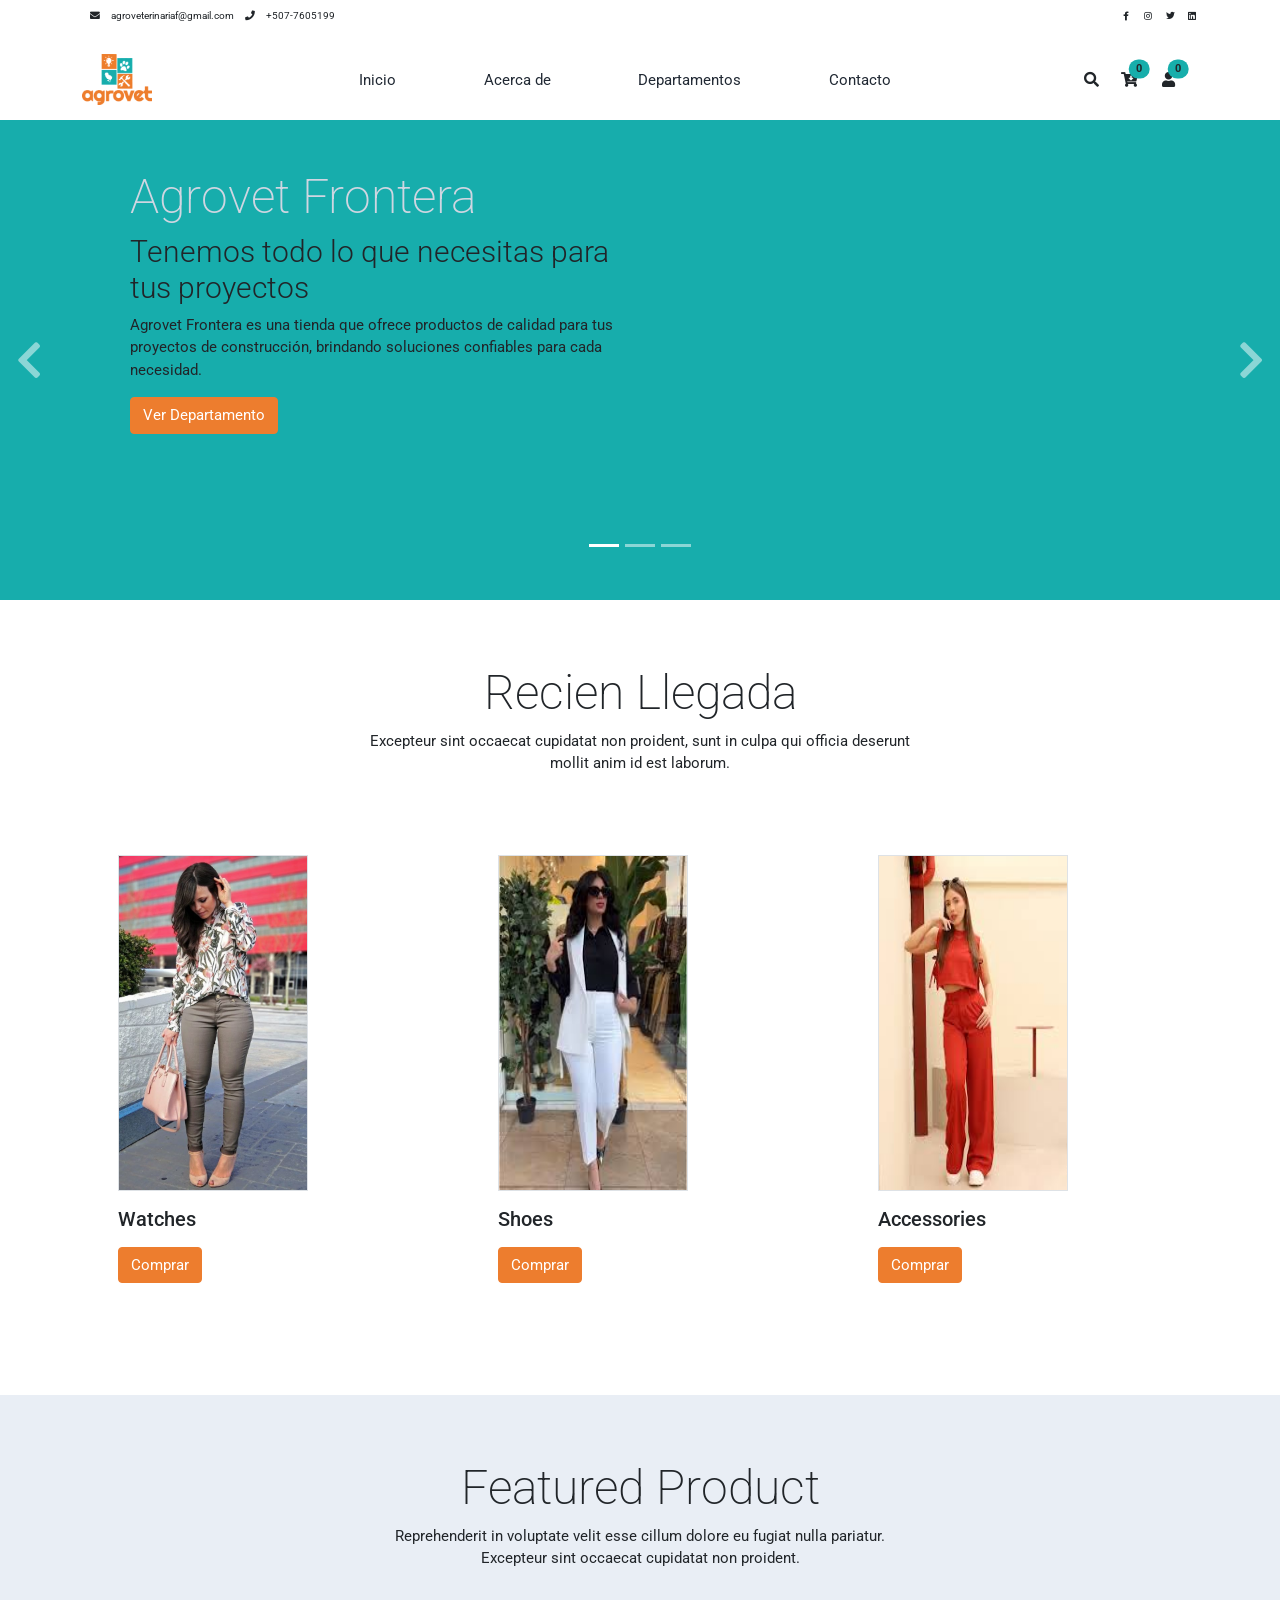
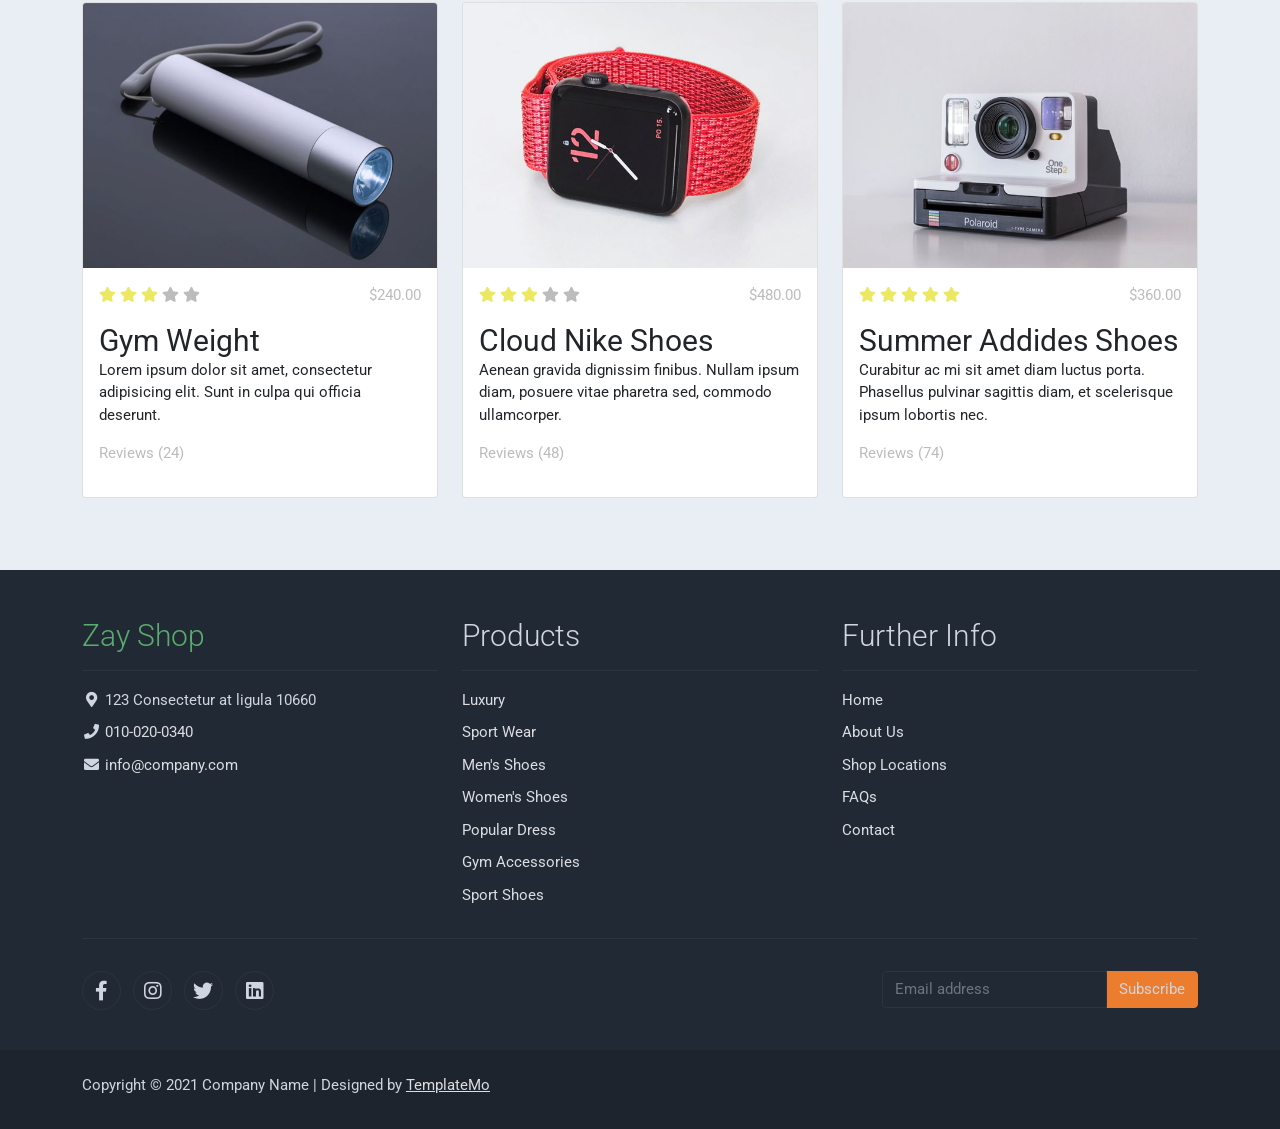
==== index.html @ f2b4ea60 "iniciando proyecto" ====
<!DOCTYPE html>
<html lang="en">

<head>
    <title>Agrovet Frontera</title>
    <meta charset="utf-8">
    <meta name="viewport" content="width=device-width, initial-scale=1">

    <link rel="apple-touch-icon" href="assets/img/apple-icon.png">
    <link rel="shortcut icon" type="image/x-icon" href="https://files.cdn-files-a.com/uploads/3883651/400_6818cc086bf5d.png?aspect_ratio=1:1&width=48&format=png">

    <link rel="stylesheet" href="assets/css/bootstrap.min.css">
    <link rel="stylesheet" href="assets/css/templatemo.css">
    <link rel="stylesheet" href="assets/css/custom.css">

    <!-- Load fonts style after rendering the layout styles -->
    <link rel="stylesheet" href="https://fonts.googleapis.com/css2?family=Roboto:wght@100;200;300;400;500;700;900&display=swap">
    <link rel="stylesheet" href="assets/css/fontawesome.min.css">
<!--
    
TemplateMo 559 Zay Shop

https://templatemo.com/tm-559-zay-shop

-->
</head>

<body>
    <!-- Start Top Nav -->
    <nav class="navbar navbar-expand-lg  navbar-light d-none d-lg-block" id="templatemo_nav_top">
        <div class="container text-dark">
            <div class="w-100 d-flex justify-content-between">
                <div>
                    <i class="fa fa-envelope mx-2"></i>
                    <a class="navbar-sm-brand text-dark text-decoration-none" href="mailto:info@company.com">agroveterinariaf@gmail.com</a>
                    <i class="fa fa-phone mx-2"></i>
                    <a class="navbar-sm-brand text-dark text-decoration-none" href="tel:010-020-0340"> +507-7605199 </a>
                </div>
                <div>
                    <a class="text-dark" href="https://www.facebook.com/Agrovetbocas/" target="_blank" rel="sponsored"><i class="fab fa-facebook-f fa-sm fa-fw me-2 "></i></a>
                    <a class="text-dark" href="https://www.instagram.com/agrovetbocas" target="_blank"><i class="fab fa-instagram fa-sm fa-fw me-2"></i></a>
                    <a class="text-dark" href="https://twitter.com/" target="_blank"><i class="fab fa-twitter fa-sm fa-fw me-2"></i></a>
                    <a class="text-dark" href="https://www.linkedin.com/" target="_blank"><i class="fab fa-linkedin fa-sm fa-fw"></i></a>
                </div>
            </div>
        </div>
    </nav>
    <!-- Close Top Nav -->


    <!-- Header -->
    <nav class="navbar navbars navbar-expand-lg navbar-light shadow sticky-top" id="templatemo_main_nava">
        <div class="container d-flex justify-content-between align-items-center">

            <a class="navbar-brand text-success logo h1 align-self-center" href="index.html">
                <img src="./assets/img/logo.webp" alt="Agrovet Frontera" class="img-logo" width="100" height="100">
            </a>

            <button class="navbar-toggler border-0" type="button" data-bs-toggle="collapse" data-bs-target="#templatemo_main_nav" aria-controls="navbarSupportedContent" aria-expanded="false" aria-label="Toggle navigation">
                <span class="navbar-toggler-icon"></span>
            </button>

            <div class="align-self-center collapse navbar-collapse flex-fill  d-lg-flex justify-content-lg-between" id="templatemo_main_nav">
                <div class="flex-fill">
                    <ul class="nav navbar-nav d-flex justify-content-between mx-lg-auto">
                        <li class="nav-item">
                            <a class="nav-link btn" href="index.html">Inicio</a>
                        </li>
                        <li class="nav-item">
                            <a class="nav-link btn" href="about.html">Acerca de</a>
                        </li>
                        <li class="nav-item">
                            <a class="nav-link btn" href="shop.html">Departamentos</a>
                        </li>
                        <li class="nav-item">
                            <a class="nav-link btn" href="contact.html">Contacto</a>
                        </li>
                    </ul>
                </div>
                <div class="navbar align-self-center d-flex">
                    <div class="d-lg-none flex-sm-fill mt-3 mb-4 col-7 col-sm-auto pr-3">
                        <div class="input-group">
                            <input type="text" class="form-control" id="inputMobileSearch" placeholder="Search ...">
                            <div class="input-group-text">
                                <i class="fa fa-fw fa-search"></i>
                            </div>
                        </div>
                    </div>
                    <a class="nav-icon d-none d-lg-inline" href="#" data-bs-toggle="modal" data-bs-target="#templatemo_search">
                        <i class="fa fa-fw fa-search text-dark mr-2"></i>
                    </a>
                    <a class="nav-icon position-relative text-decoration-none" href="#">
                        <i class="fa fa-fw fa-cart-arrow-down text-dark mr-1"></i>
                        <span class="position-absolute top-0 left-100 translate-middle badge rounded-pill bg-green text-dark">0</span>
                    </a>
                    <a class="nav-icon position-relative text-decoration-none" href="#">
                        <i class="fa fa-fw fa-user text-dark mr-3"></i>
                        <span class="position-absolute top-0 left-100 translate-middle badge rounded-pill bg-green text-dark">0</span>
                    </a>
                </div>
            </div>

        </div>
    </nav>
    <!-- Close Header -->

    <!-- Modal -->
    <div class="modal fade bg-white" id="templatemo_search" tabindex="-1" role="dialog" aria-labelledby="exampleModalLabel" aria-hidden="true">
        <div class="modal-dialog modal-lg" role="document">
            <div class="w-100 pt-1 mb-5 text-right">
                <button type="button" class="btn-close" data-bs-dismiss="modal" aria-label="Close"></button>
            </div>
            <form action="" method="get" class="modal-content modal-body border-0 p-0">
                <div class="input-group mb-2">
                    <input type="text" class="form-control" id="inputModalSearch" name="q" placeholder="Buscar Productos ...">
                    <button type="submit" class="input-group-text bg-success text-light">
                        <i class="fa fa-fw fa-search text-white"></i>
                    </button>
                </div>
            </form>
        </div>
    </div>



    <!-- Start Banner Hero -->
    <div id="template-mo-zay-hero-carousel" class="carousel slide" data-bs-ride="carousel">
        <ol class="carousel-indicators">
            <li data-bs-target="#template-mo-zay-hero-carousel" data-bs-slide-to="0" class="active"></li>
            <li data-bs-target="#template-mo-zay-hero-carousel" data-bs-slide-to="1"></li>
            <li data-bs-target="#template-mo-zay-hero-carousel" data-bs-slide-to="2"></li>
        </ol>
        <div class="carousel-inner">
            <div class="carousel-item active">
                <div class="container">
                    <div class="row p-5">
                        <div class="mx-auto col-md-8 col-lg-6 order-lg-last">
                            <img class="img-fluid w-100 " src="https://files.cdn-files-a.com/uploads/3883651/2000_68f15ed7878d5.png" alt="">
                        </div>
                        <div class="col-lg-6 mb-0 d-flex align-items-center">
                            <div class="text-align-left align-self-center">
                                <h1 class="h1 text-light">Agrovet Frontera</h1>
                                <h3 class="h2">Tenemos todo lo que necesitas para tus proyectos</h3>
                                <p>
                                    Agrovet Frontera es una tienda que ofrece productos de calidad para tus proyectos de construcción, brindando soluciones confiables para cada necesidad.
                                </p>
                                <p class=""><a class="btn btn-success">Ver Departamento</a></p>
                            </div>                            
                        </div>                        
                    </div>                    
                </div>
            </div>
            <div class="carousel-item">
                <div class="container">
                    <div class="row p-5">
                        <div class="mx-auto col-md-8 col-lg-6 order-lg-last">
                            <img class="img-fluid" src="./assets/img/perro.jpg" alt="">
                        </div>
                        <div class="col-lg-6 mb-0 d-flex align-items-center">
                            <div class="text-align-left">
                                <h1 class="h1 text-light">Productos Veterinarios</h1>
                                <h3 class="h2">Cuidado y Bienestar de tus Mascotas</h3>
                                <p>
                                    En Agrovet Frontera, ofrecemos una amplia gama de productos veterinarios para garantizar la salud y el bienestar de tus mascotas. Desde alimentos de alta calidad hasta medicamentos y accesorios, tenemos todo lo necesario para cuidar a tus compañeros peludos.
                                </p>
                            </div>
                        </div>
                    </div>
                </div>
            </div>
            <div class="carousel-item">
                <div class="container">
                    <div class="row p-5">
                        <div class="mx-auto col-md-8 col-lg-6 order-lg-last">
                            <img class="img-fluid" src="./assets/img/banner_img_03.jpg" alt="">
                        </div>
                        <div class="col-lg-6 mb-0 d-flex align-items-center">
                            <div class="text-align-left">
                                <h1 class="h1">Repr in voluptate</h1>
                                <h3 class="h2">Ullamco laboris nisi ut </h3>
                                <p>
                                    We bring you 100% free CSS templates for your websites. 
                                    If you wish to support TemplateMo, please make a small contribution via PayPal or tell your friends about our website. Thank you.
                                </p>
                            </div>
                        </div>
                    </div>
                </div>
            </div>
        </div>
        <a class="carousel-control-prev text-decoration-none w-auto ps-3" href="#template-mo-zay-hero-carousel" role="button" data-bs-slide="prev">
            <i class="fas fa-chevron-left"></i>
        </a>
        <a class="carousel-control-next text-decoration-none w-auto pe-3" href="#template-mo-zay-hero-carousel" role="button" data-bs-slide="next">
            <i class="fas fa-chevron-right"></i>
        </a>
    </div>
    <!-- End Banner Hero -->


    <!-- Start Categories of The Month -->
    <section class="container py-5">
        <div class="row text-center pt-3  ">
            <div class="col-lg-6 m-auto">
                <h1 class="h1">Recien Llegada</h1>
                <p>
                    Excepteur sint occaecat cupidatat non proident, sunt in culpa qui officia
                    deserunt mollit anim id est laborum.
                </p>
            </div>
        </div>
        <div class="row ">
            <div class="col-12 col-md-4 p-5 mt-3">
                <a href="#"><img src="./assets/img/654081407682d0567bf08dd297c802e9.jpg" class="border " width="190" height="336"></a>
                <h5 class=" mt-3 mb-3">Watches</h5>
                <p class=""><a class="btn btn-success">Comprar</a></p>
            </div>
            <div class="col-12 col-md-4 p-5 mt-3">
                <a href="#"><img src="./assets/img/images.jpeg" class="border" width="190" height="336"></a>
                <h2 class="h5  mt-3 mb-3">Shoes</h2>
                <p class=""><a class="btn btn-success">Comprar</a></p>
            </div>
            <div class="col-12 col-md-4 p-5 mt-3">
                <a href="#"><img src="./assets/img/images (1).jpeg" class="border" width="190" height="336"></a>
                <h2 class="h5  mt-3 mb-3">Accessories</h2>
                <p class=""><a class="btn btn-success">Comprar</a></p>
            </div>
        </div>
    </section>
    <!-- End Categories of The Month -->


    <!-- Start Featured Product -->
    <section class="bg-light">
        <div class="container py-5">
            <div class="row text-center py-3">
                <div class="col-lg-6 m-auto">
                    <h1 class="h1">Featured Product</h1>
                    <p>
                        Reprehenderit in voluptate velit esse cillum dolore eu fugiat nulla pariatur.
                        Excepteur sint occaecat cupidatat non proident.
                    </p>
                </div>
            </div>
            <div class="row">
                <div class="col-12 col-md-4 mb-4">
                    <div class="card h-100">
                        <a href="shop-single.html">
                            <img src="./assets/img/feature_prod_01.jpg" class="card-img-top" alt="...">
                        </a>
                        <div class="card-body">
                            <ul class="list-unstyled d-flex justify-content-between">
                                <li>
                                    <i class="text-warning fa fa-star"></i>
                                    <i class="text-warning fa fa-star"></i>
                                    <i class="text-warning fa fa-star"></i>
                                    <i class="text-muted fa fa-star"></i>
                                    <i class="text-muted fa fa-star"></i>
                                </li>
                                <li class="text-muted text-right">$240.00</li>
                            </ul>
                            <a href="shop-single.html" class="h2 text-decoration-none text-dark">Gym Weight</a>
                            <p class="card-text">
                                Lorem ipsum dolor sit amet, consectetur adipisicing elit. Sunt in culpa qui officia deserunt.
                            </p>
                            <p class="text-muted">Reviews (24)</p>
                        </div>
                    </div>
                </div>
                <div class="col-12 col-md-4 mb-4">
                    <div class="card h-100">
                        <a href="shop-single.html">
                            <img src="./assets/img/feature_prod_02.jpg" class="card-img-top" alt="...">
                        </a>
                        <div class="card-body">
                            <ul class="list-unstyled d-flex justify-content-between">
                                <li>
                                    <i class="text-warning fa fa-star"></i>
                                    <i class="text-warning fa fa-star"></i>
                                    <i class="text-warning fa fa-star"></i>
                                    <i class="text-muted fa fa-star"></i>
                                    <i class="text-muted fa fa-star"></i>
                                </li>
                                <li class="text-muted text-right">$480.00</li>
                            </ul>
                            <a href="shop-single.html" class="h2 text-decoration-none text-dark">Cloud Nike Shoes</a>
                            <p class="card-text">
                                Aenean gravida dignissim finibus. Nullam ipsum diam, posuere vitae pharetra sed, commodo ullamcorper.
                            </p>
                            <p class="text-muted">Reviews (48)</p>
                        </div>
                    </div>
                </div>
                <div class="col-12 col-md-4 mb-4">
                    <div class="card h-100">
                        <a href="shop-single.html">
                            <img src="./assets/img/feature_prod_03.jpg" class="card-img-top" alt="...">
                        </a>
                        <div class="card-body">
                            <ul class="list-unstyled d-flex justify-content-between">
                                <li>
                                    <i class="text-warning fa fa-star"></i>
                                    <i class="text-warning fa fa-star"></i>
                                    <i class="text-warning fa fa-star"></i>
                                    <i class="text-warning fa fa-star"></i>
                                    <i class="text-warning fa fa-star"></i>
                                </li>
                                <li class="text-muted text-right">$360.00</li>
                            </ul>
                            <a href="shop-single.html" class="h2 text-decoration-none text-dark">Summer Addides Shoes</a>
                            <p class="card-text">
                                Curabitur ac mi sit amet diam luctus porta. Phasellus pulvinar sagittis diam, et scelerisque ipsum lobortis nec.
                            </p>
                            <p class="text-muted">Reviews (74)</p>
                        </div>
                    </div>
                </div>
            </div>
        </div>
    </section>
    <!-- End Featured Product -->


    <!-- Start Footer -->
    <footer class="bg-dark" id="tempaltemo_footer">
        <div class="container">
            <div class="row">

                <div class="col-md-4 pt-5">
                    <h2 class="h2 text-success border-bottom pb-3 border-light logo">Zay Shop</h2>
                    <ul class="list-unstyled text-light footer-link-list">
                        <li>
                            <i class="fas fa-map-marker-alt fa-fw"></i>
                            123 Consectetur at ligula 10660
                        </li>
                        <li>
                            <i class="fa fa-phone fa-fw"></i>
                            <a class="text-decoration-none" href="tel:010-020-0340">010-020-0340</a>
                        </li>
                        <li>
                            <i class="fa fa-envelope fa-fw"></i>
                            <a class="text-decoration-none" href="mailto:info@company.com">info@company.com</a>
                        </li>
                    </ul>
                </div>

                <div class="col-md-4 pt-5">
                    <h2 class="h2 text-light border-bottom pb-3 border-light">Products</h2>
                    <ul class="list-unstyled text-light footer-link-list">
                        <li><a class="text-decoration-none" href="#">Luxury</a></li>
                        <li><a class="text-decoration-none" href="#">Sport Wear</a></li>
                        <li><a class="text-decoration-none" href="#">Men's Shoes</a></li>
                        <li><a class="text-decoration-none" href="#">Women's Shoes</a></li>
                        <li><a class="text-decoration-none" href="#">Popular Dress</a></li>
                        <li><a class="text-decoration-none" href="#">Gym Accessories</a></li>
                        <li><a class="text-decoration-none" href="#">Sport Shoes</a></li>
                    </ul>
                </div>

                <div class="col-md-4 pt-5">
                    <h2 class="h2 text-light border-bottom pb-3 border-light">Further Info</h2>
                    <ul class="list-unstyled text-light footer-link-list">
                        <li><a class="text-decoration-none" href="#">Home</a></li>
                        <li><a class="text-decoration-none" href="#">About Us</a></li>
                        <li><a class="text-decoration-none" href="#">Shop Locations</a></li>
                        <li><a class="text-decoration-none" href="#">FAQs</a></li>
                        <li><a class="text-decoration-none" href="#">Contact</a></li>
                    </ul>
                </div>

            </div>

            <div class="row text-light mb-4">
                <div class="col-12 mb-3">
                    <div class="w-100 my-3 border-top border-light"></div>
                </div>
                <div class="col-auto me-auto">
                    <ul class="list-inline text-left footer-icons">
                        <li class="list-inline-item border border-light rounded-circle text-center">
                            <a class="text-light text-decoration-none" target="_blank" href="http://facebook.com/"><i class="fab fa-facebook-f fa-lg fa-fw"></i></a>
                        </li>
                        <li class="list-inline-item border border-light rounded-circle text-center">
                            <a class="text-light text-decoration-none" target="_blank" href="https://www.instagram.com/"><i class="fab fa-instagram fa-lg fa-fw"></i></a>
                        </li>
                        <li class="list-inline-item border border-light rounded-circle text-center">
                            <a class="text-light text-decoration-none" target="_blank" href="https://twitter.com/"><i class="fab fa-twitter fa-lg fa-fw"></i></a>
                        </li>
                        <li class="list-inline-item border border-light rounded-circle text-center">
                            <a class="text-light text-decoration-none" target="_blank" href="https://www.linkedin.com/"><i class="fab fa-linkedin fa-lg fa-fw"></i></a>
                        </li>
                    </ul>
                </div>
                <div class="col-auto">
                    <label class="sr-only" for="subscribeEmail">Email address</label>
                    <div class="input-group mb-2">
                        <input type="text" class="form-control bg-dark border-light" id="subscribeEmail" placeholder="Email address">
                        <div class="input-group-text btn-success text-light">Subscribe</div>
                    </div>
                </div>
            </div>
        </div>

        <div class="w-100 bg-black py-3">
            <div class="container">
                <div class="row pt-2">
                    <div class="col-12">
                        <p class="text-left text-light">
                            Copyright &copy; 2021 Company Name 
                            | Designed by <a rel="sponsored" href="https://templatemo.com" target="_blank">TemplateMo</a>
                        </p>
                    </div>
                </div>
            </div>
        </div>

    </footer>
    <!-- End Footer -->

    <!-- Start Script -->
    <script src="assets/js/jquery-1.11.0.min.js"></script>
    <script src="assets/js/jquery-migrate-1.2.1.min.js"></script>
    <script src="assets/js/bootstrap.bundle.min.js"></script>
    <script src="assets/js/templatemo.js"></script>
    <script src="assets/js/custom.js"></script>
    <!-- End Script -->
</body>

</html>
---- assets/css/templatemo.css ----
/*

TemplateMo 559 Zay Shop

https://templatemo.com/tm-559-zay-shop

---------------------------------------------
Table of contents
------------------------------------------------
1. Typography
2. General
3. Nav
4. Hero Carousel
5. Accordion
6. Shop
7. Product
8. Carousel Hero
9. Carousel Brand
10. Services
11. Contact map
12. Footer
13. Small devices (landscape phones, 576px and up)
14. Medium devices (tablets, 768px and up)
15. Large devices (desktops, 992px and up)
16. Extra large devices (large desktops, 1200px and up)
--------------------------------------------- */




/* Typography */
body, ul, li, p, a, label, input, div {
  font-family: 'Roboto', sans-serif;
  font-size: 15px !important;
  font-weight: 400 !important;
}
.h1 {
  font-family: 'Roboto', sans-serif;
  font-size: 48px !important;
  font-weight: 200 !important;
}
.h2 {
  font-family: 'Roboto', sans-serif;
  font-size: 30px !important;
  font-weight: 300;
}
.h3 {
  font-family: 'Roboto', sans-serif;
  font-size: 22px !important;
}
/* General */
.logo { font-weight: 300 !important;}
.text-warning {  color: #ede861 !important;}
.text-muted { color: #bcbcbc !important;}
.text-success { color: #59ab6e !important;}
.text-light { color: #cfd6e1 !important;}
.text-orange { color: #f15a24 !important;}
.text-green { color: #17aeab !important;}
.bg-dark { background-color: #212934 !important;}
.bg-light { background-color: #e9eef5 !important;}
.bg-black { background-color: #1d242d !important;}
.bg-success { background-color: #59ab6e !important;}
.bg-orange { background-color: #f15a24 !important;}
.bg-green { background-color: #17aeab !important;}
.btn-success {
     background-color: #ed7d2e !important;
    border-color: #ed7d2e !important;
}
.pagination .page-link:hover {color: #000;}
.pagination .page-link:hover, .pagination .page-link.active {
  background-color: #69bb7e;
  color: #fff;
}
/* Nav */
#templatemo_nav_top { min-height: 40px;}
#templatemo_nav_top * { font-size: .9em !important;}
#templatemo_main_nav a { color: #212934;}
#templatemo_main_nav a:hover { color: #69bb7e;}
#templatemo_main_nav .navbar .nav-icon { margin-right: 20px;}

/* Hero Carousel */
#template-mo-zay-hero-carousel { background: #17adac !important;}
/* Accordion */
.templatemo-accordion a { color: #000;}
.templatemo-accordion a:hover { color: #333d4a;}
/* Shop */
.shop-top-menu a:hover { color: #69bb7e !important;}
/* Product */
.product-wap { box-shadow: 0px 5px 10px 0px rgba(0, 0, 0, 0.10);}
.product-wap .product-color-dot.color-dot-red { background:#f71515;}
.product-wap .product-color-dot.color-dot-blue { background:#6db4fe;}
.product-wap .product-color-dot.color-dot-black { background:#000000;}
.product-wap .product-color-dot.color-dot-light { background:#e0e0e0;}
.product-wap .product-color-dot.color-dot-green { background:#0bff7e;}
.card.product-wap .card .product-overlay {
  background: rgba(0,0,0,.2);
  visibility: hidden;
  opacity: 0;
  transition: .3s;
}
.card.product-wap:hover .card .product-overlay {
  visibility: visible;
  opacity: 1;
}
.card.product-wap a { color: #000;}
#carousel-related-product .slick-slide:focus { outline: none !important;}
#carousel-related-product .slick-dots li button:before {
  font-size: 15px;
  margin-top: 20px;
}
/* Brand */
.brand-img {
  filter: grayscale(100%);
  opacity: 0.5;
  transition: .5s;
}
.brand-img:hover {
  filter: grayscale(0%);
  opacity: 1;
}
/* Carousel Hero */
#template-mo-zay-hero-carousel .carousel-indicators li {
  margin-top: -50px;
  background-color: #fff;
}
#template-mo-zay-hero-carousel .carousel-control-next i,
#template-mo-zay-hero-carousel .carousel-control-prev i {
  color: #fff!important;
  font-size: 2.8em !important;
}
/* Carousel Brand */
.tempaltemo-carousel .h1 {
  font-size: .5em !important;
  color: #000 !important;
}
/* Services */
.services-icon-wap {transition: .3s;}
.services-icon-wap:hover, .services-icon-wap:hover i {color: #fff;}
.services-icon-wap:hover {background: #69bb7e;}
/* Contact map */
.leaflet-control a, .leaflet-control { font-size: 10px !important;}
.form-control { border: 1px solid #e8e8e8;}
/* Footer */
#tempaltemo_footer a { color: #dcdde1;}
#tempaltemo_footer a:hover { color: #68bb7d;}
#tempaltemo_footer ul.footer-link-list li { padding-top: 10px;}
#tempaltemo_footer ul.footer-icons li {
  width: 2.6em;
  height: 2.6em;
  line-height: 2.6em;
}
#tempaltemo_footer ul.footer-icons li:hover {
  background-color: #cfd6e1;
  transition: .5s;
}
#tempaltemo_footer ul.footer-icons li:hover i {
  color: #212934;
  transition: .5s;
}
#tempaltemo_footer .border-light { border-color: #2d343f !important;}
/*
// Extra small devices (portrait phones, less than 576px)
// No media query since this is the default in Bootstrap
*/
/* Small devices (landscape phones, 576px and up)*/
.product-wap .h3, .product-wap li, .product-wap i, .product-wap p {
  font-size: 12px !important;
}
.product-wap .product-color-dot {
  width: 6px;
  height: 6px;
}

@media (min-width: 576px) {
  .tempaltemo-carousel .h1 { font-size: 1em !important;}
}

/*// Medium devices (tablets, 768px and up)*/
@media (min-width: 768px) {
  #templatemo_main_nav .navbar-nav {max-width: 450px;}
 }

/* Large devices (desktops, 992px and up)*/
@media (min-width: 992px) {
  #templatemo_main_nav .navbar-nav {max-width: 550px;}
  #template-mo-zay-hero-carousel .carousel-item {min-height: 30rem !important;}
  .product-wap .h3, .product-wap li, .product-wap i, .product-wap p {font-size: 18px !important;}
  .product-wap .product-color-dot {
    width: 12px;
    height: 12px;
  }
}

/* Extra large devices (large desktops, 1200px and up)*/
@media (min-width: 1200px) {}
.navbars{
  height: 80px;
}
---- assets/css/custom.css ----
/*
Custom Css
*/
.img-logo {
    width: 70px;
    height: auto;
}

.sticky-top {
   background-color: #fff;
}

#templatemo_main_nava {
   box-shadow: 0 .1rem 0.8rem rgba(238, 125, 45, 0) !important;
}

.btn{
    transition: background-color 0.5s ease, color 0.5s ease;
}
.btn:hover {
  background-color: #17adac;
  color: #000000;
}

#templatemo_main_nav a:hover {
  color: #000000;
}
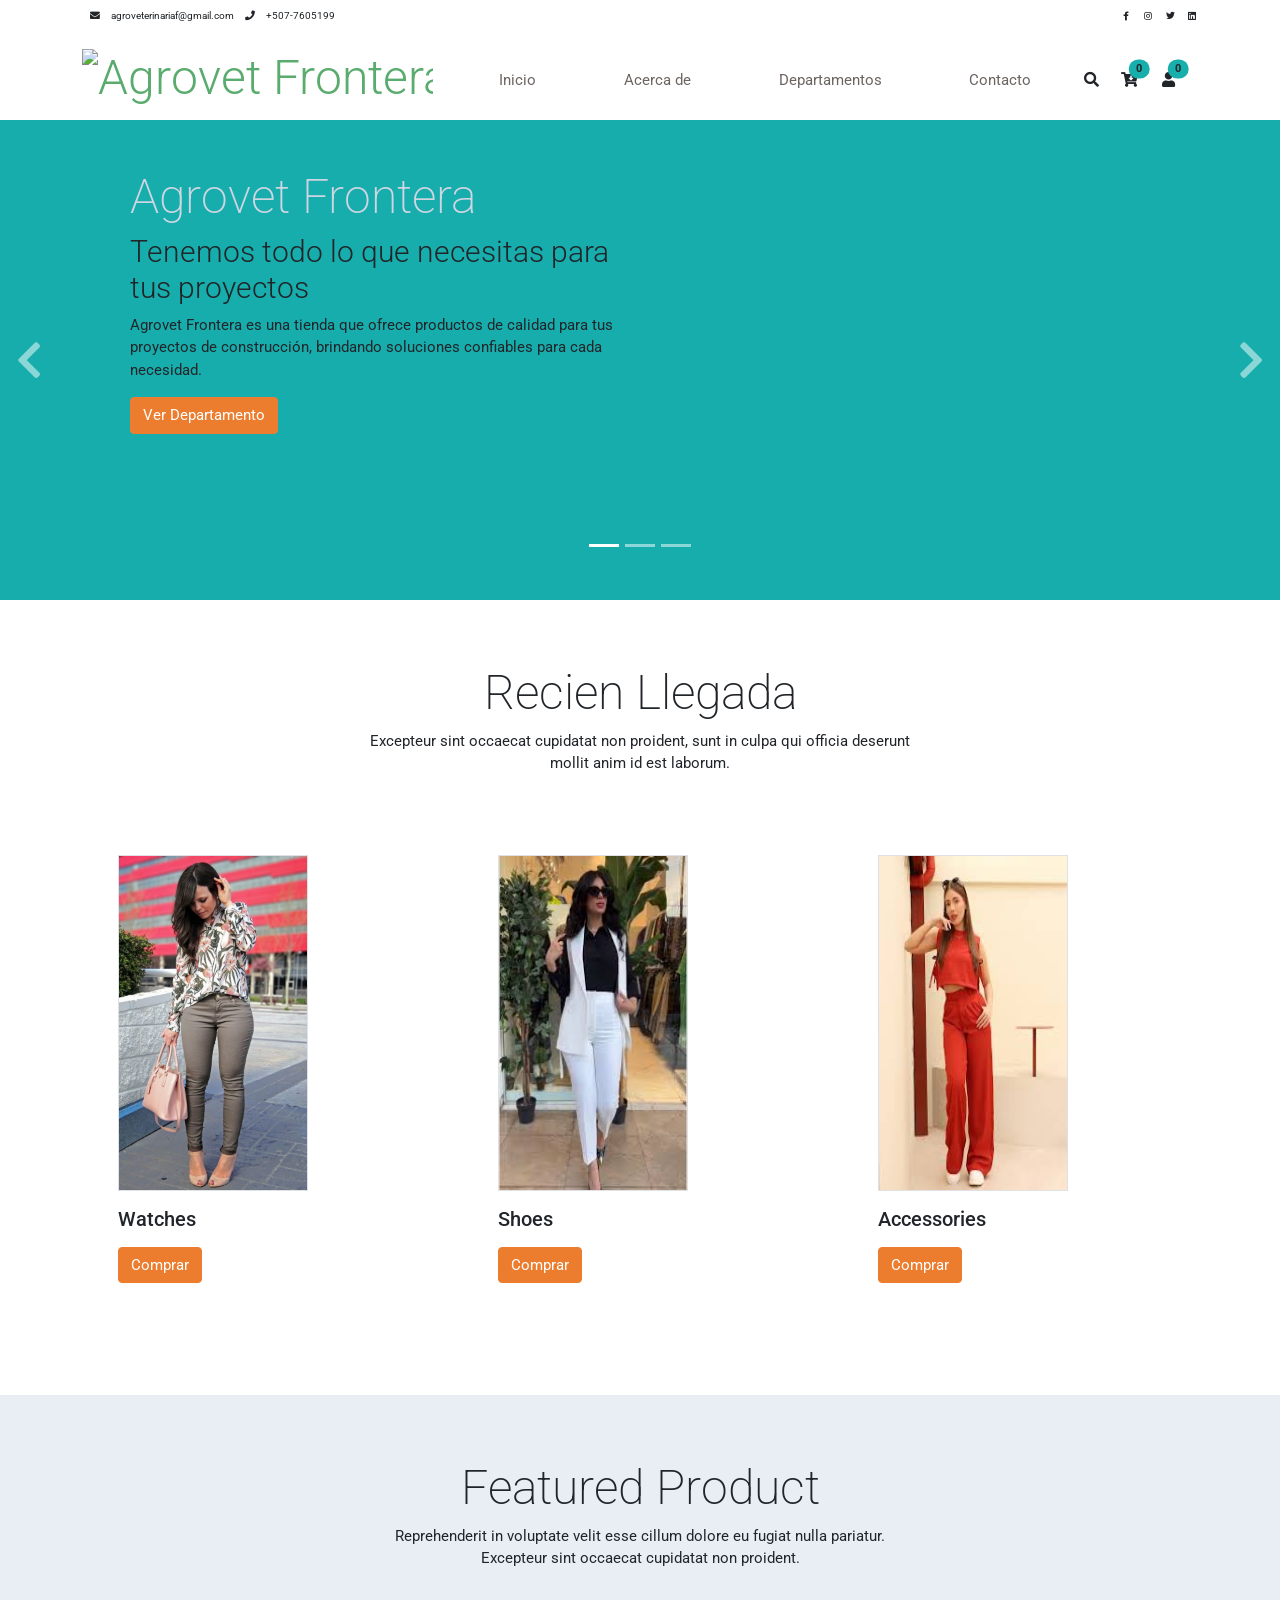
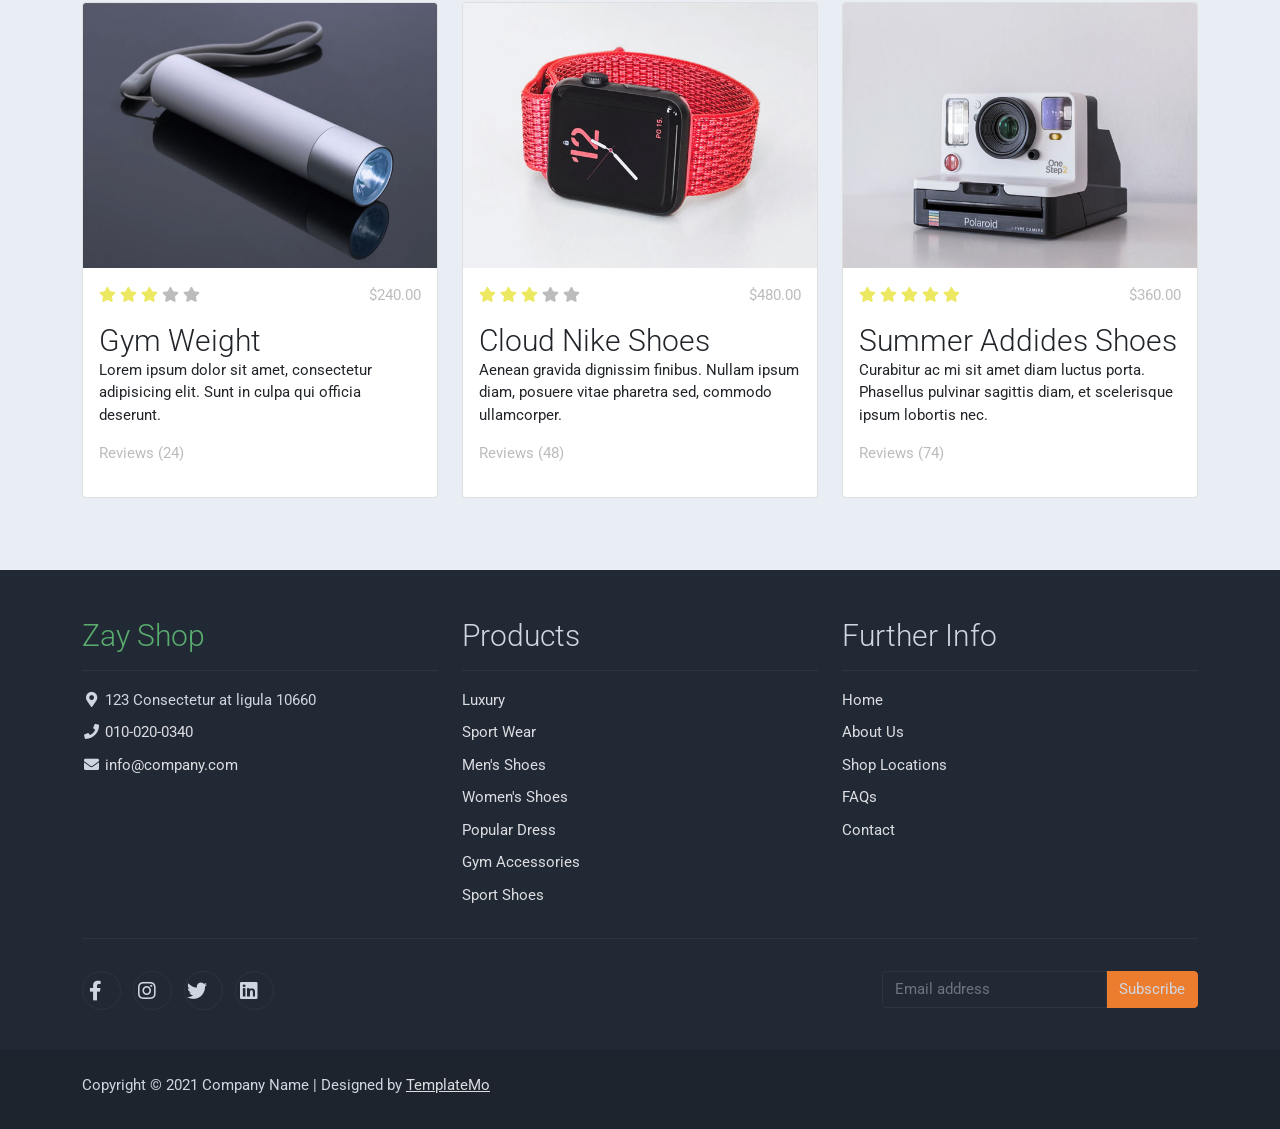
==== commit 09e45204: "redisenando la web" ====
--- a/index.html
+++ b/index.html
@@ -53,7 +53,7 @@
         <div class="container d-flex justify-content-between align-items-center">
 
             <a class="navbar-brand text-success logo h1 align-self-center" href="index.html">
-                <img src="./assets/img/logo.webp" alt="Agrovet Frontera" class="img-logo" width="100" height="100">
+                <img src="https://res.cloudinary.com/dcfqfe0vq/image/upload/v1777905903/logo_btkex2.webp" alt="Agrovet Frontera" class="img-logo" width="100" height="100">
             </a>
 
             <button class="navbar-toggler border-0" type="button" data-bs-toggle="collapse" data-bs-target="#templatemo_main_nav" aria-controls="navbarSupportedContent" aria-expanded="false" aria-label="Toggle navigation">
@@ -89,7 +89,7 @@
                     <a class="nav-icon d-none d-lg-inline" href="#" data-bs-toggle="modal" data-bs-target="#templatemo_search">
                         <i class="fa fa-fw fa-search text-dark mr-2"></i>
                     </a>
-                    <a class="nav-icon position-relative text-decoration-none" href="#">
+                    <a class="nav-icon position-relative text-decoration-none" href="shop-single.html">
                         <i class="fa fa-fw fa-cart-arrow-down text-dark mr-1"></i>
                         <span class="position-absolute top-0 left-100 translate-middle badge rounded-pill bg-green text-dark">0</span>
                     </a>
@@ -103,7 +103,7 @@
         </div>
     </nav>
     <!-- Close Header -->
-
+    
     <!-- Modal -->
     <div class="modal fade bg-white" id="templatemo_search" tabindex="-1" role="dialog" aria-labelledby="exampleModalLabel" aria-hidden="true">
         <div class="modal-dialog modal-lg" role="document">
@@ -113,7 +113,7 @@
             <form action="" method="get" class="modal-content modal-body border-0 p-0">
                 <div class="input-group mb-2">
                     <input type="text" class="form-control" id="inputModalSearch" name="q" placeholder="Buscar Productos ...">
-                    <button type="submit" class="input-group-text bg-success text-light">
+                    <button type="submit" class="input-group-text bg-green text-light">
                         <i class="fa fa-fw fa-search text-white"></i>
                     </button>
                 </div>
--- a/assets/css/templatemo.css
+++ b/assets/css/templatemo.css
@@ -32,7 +32,7 @@
 body, ul, li, p, a, label, input, div {
   font-family: 'Roboto', sans-serif;
   font-size: 15px !important;
-  font-weight: 400 !important;
+  
 }
 .h1 {
   font-family: 'Roboto', sans-serif;
@@ -40,13 +40,14 @@
   font-weight: 200 !important;
 }
 .h2 {
-  font-family: 'Roboto', sans-serif;
-  font-size: 30px !important;
-  font-weight: 300;
+     font-family: 'Roboto', sans-serif;
+    font-size: 30px !important;
+    font-weight: 300;
+    
 }
 .h3 {
   font-family: 'Roboto', sans-serif;
-  font-size: 22px !important;
+  
 }
 /* General */
 .logo { font-weight: 300 !important;}
@@ -68,13 +69,13 @@
 }
 .pagination .page-link:hover {color: #000;}
 .pagination .page-link:hover, .pagination .page-link.active {
-  background-color: #69bb7e;
+  background-color: #17adac !important;
   color: #fff;
 }
 /* Nav */
 #templatemo_nav_top { min-height: 40px;}
 #templatemo_nav_top * { font-size: .9em !important;}
-#templatemo_main_nav a { color: #212934;}
+#templatemo_main_nav a { color: #6c6561;}
 #templatemo_main_nav a:hover { color: #69bb7e;}
 #templatemo_main_nav .navbar .nav-icon { margin-right: 20px;}
 
@@ -184,7 +185,7 @@
 @media (min-width: 992px) {
   #templatemo_main_nav .navbar-nav {max-width: 550px;}
   #template-mo-zay-hero-carousel .carousel-item {min-height: 30rem !important;}
-  .product-wap .h3, .product-wap li, .product-wap i, .product-wap p {font-size: 18px !important;}
+  .product-wap .h3, .product-wap li, .product-wap i, .product-wap p {font-size: 0.8rem !important;font-weight: 700;}
   .product-wap .product-color-dot {
     width: 12px;
     height: 12px;
--- a/assets/css/custom.css
+++ b/assets/css/custom.css
@@ -24,4 +24,66 @@
 
 #templatemo_main_nav a:hover {
   color: #000000;
-}   +} 
+
+.zoom-container {
+  display: flex;
+  gap: 20px;
+}
+
+.image-box {
+  position: relative;
+  width: 400px;
+  height: 400px;
+  border: 1px solid #ddd;
+  overflow: hidden;
+  cursor: pointer;
+}
+
+.image-box img {
+  width: 100%;
+  height: 100%;
+  object-fit: cover;
+}
+
+#lens {
+  position: absolute;
+  width: 100px;
+  height: 100px;
+
+  background: rgba(255, 255, 255, 0.2);
+  backdrop-filter: blur(2px);
+  border: 1px solid rgba(255,255,255,0.5);
+
+  display: none;
+  pointer-events: none;
+  
+  
+}
+
+.zoom-result {
+  width: 600px;
+  height: 400px;
+  border: 1px solid #ddd;
+  background-repeat: no-repeat;
+  display: none;
+}
+
+.filter {
+    cursor: pointer;
+    font-size: 1rem !important;
+}
+
+.col-lg-3 {
+    display: block;
+    background-color: #17adac;
+}
+
+.breadcrumb-item + .breadcrumb-item::before {
+  content: "➜";
+}
+
+.list-inline-item{
+      display: inline-flex;
+    gap: 109px;
+}
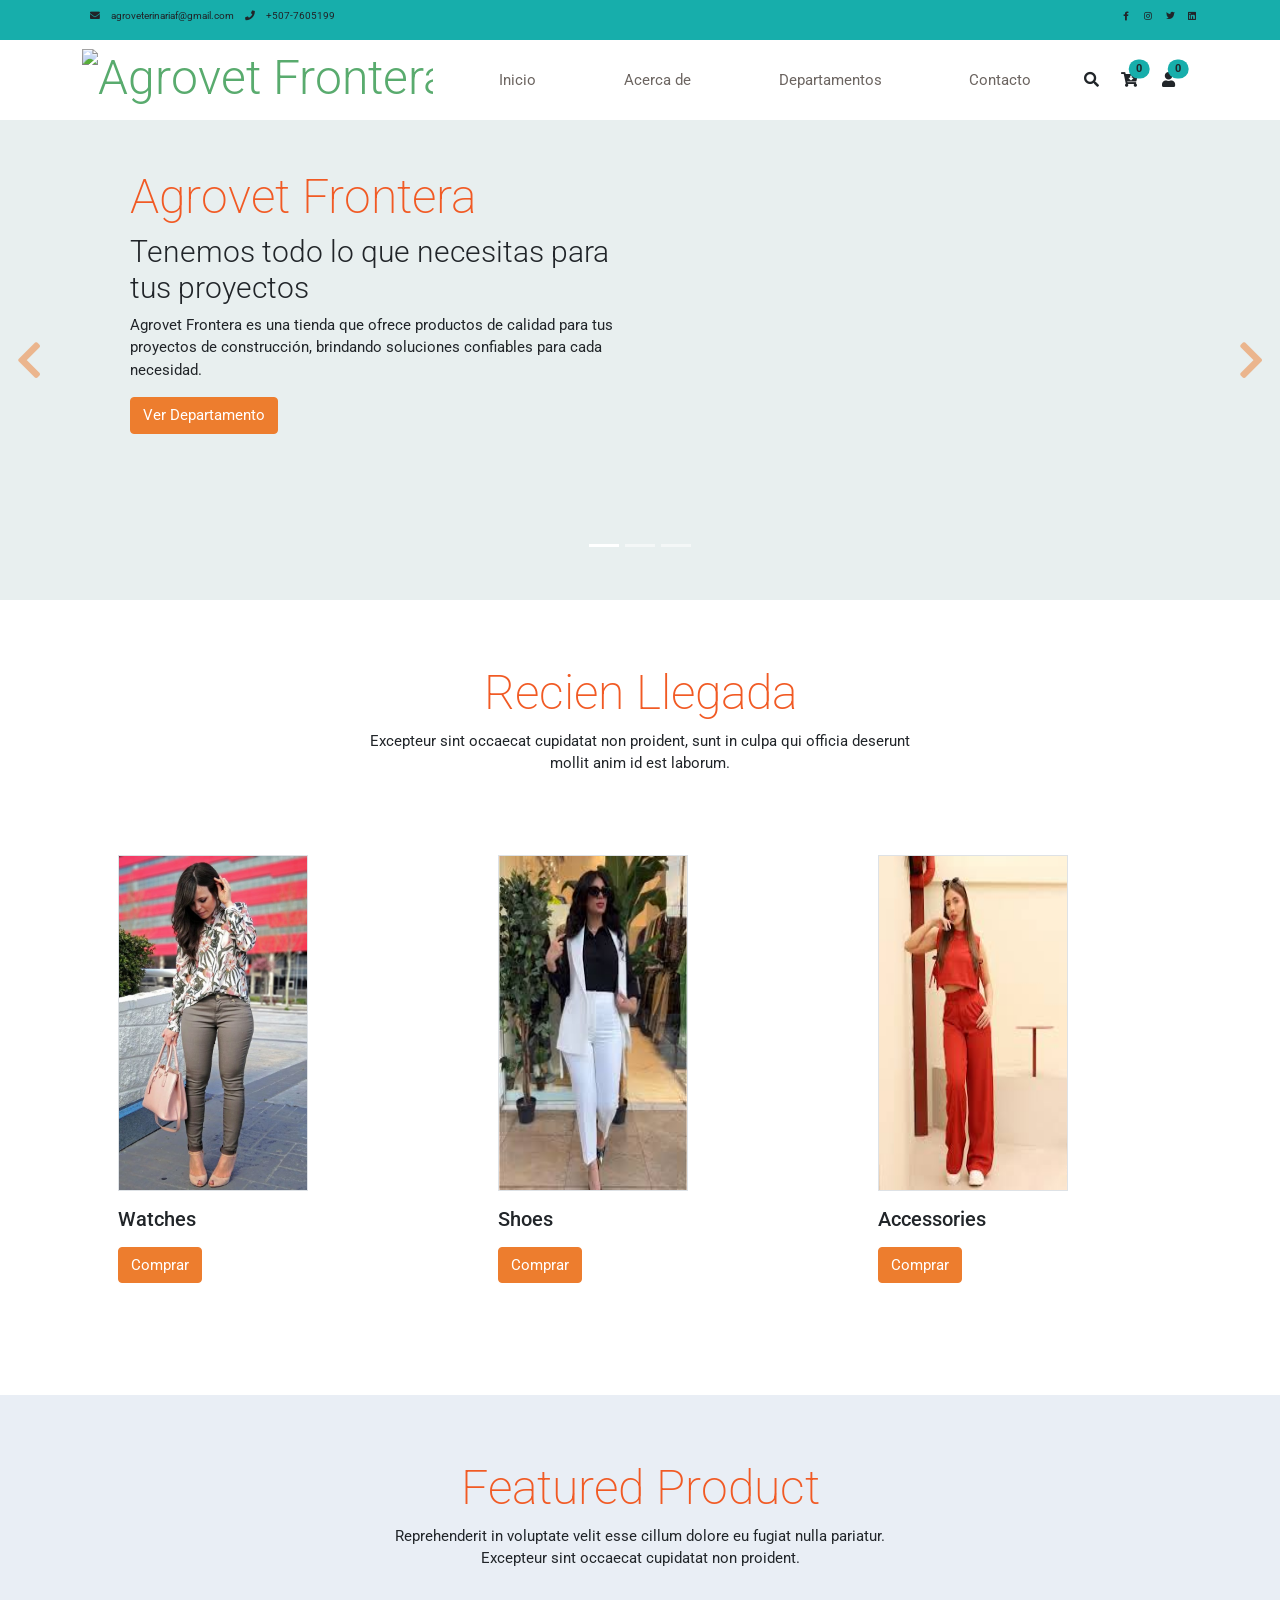
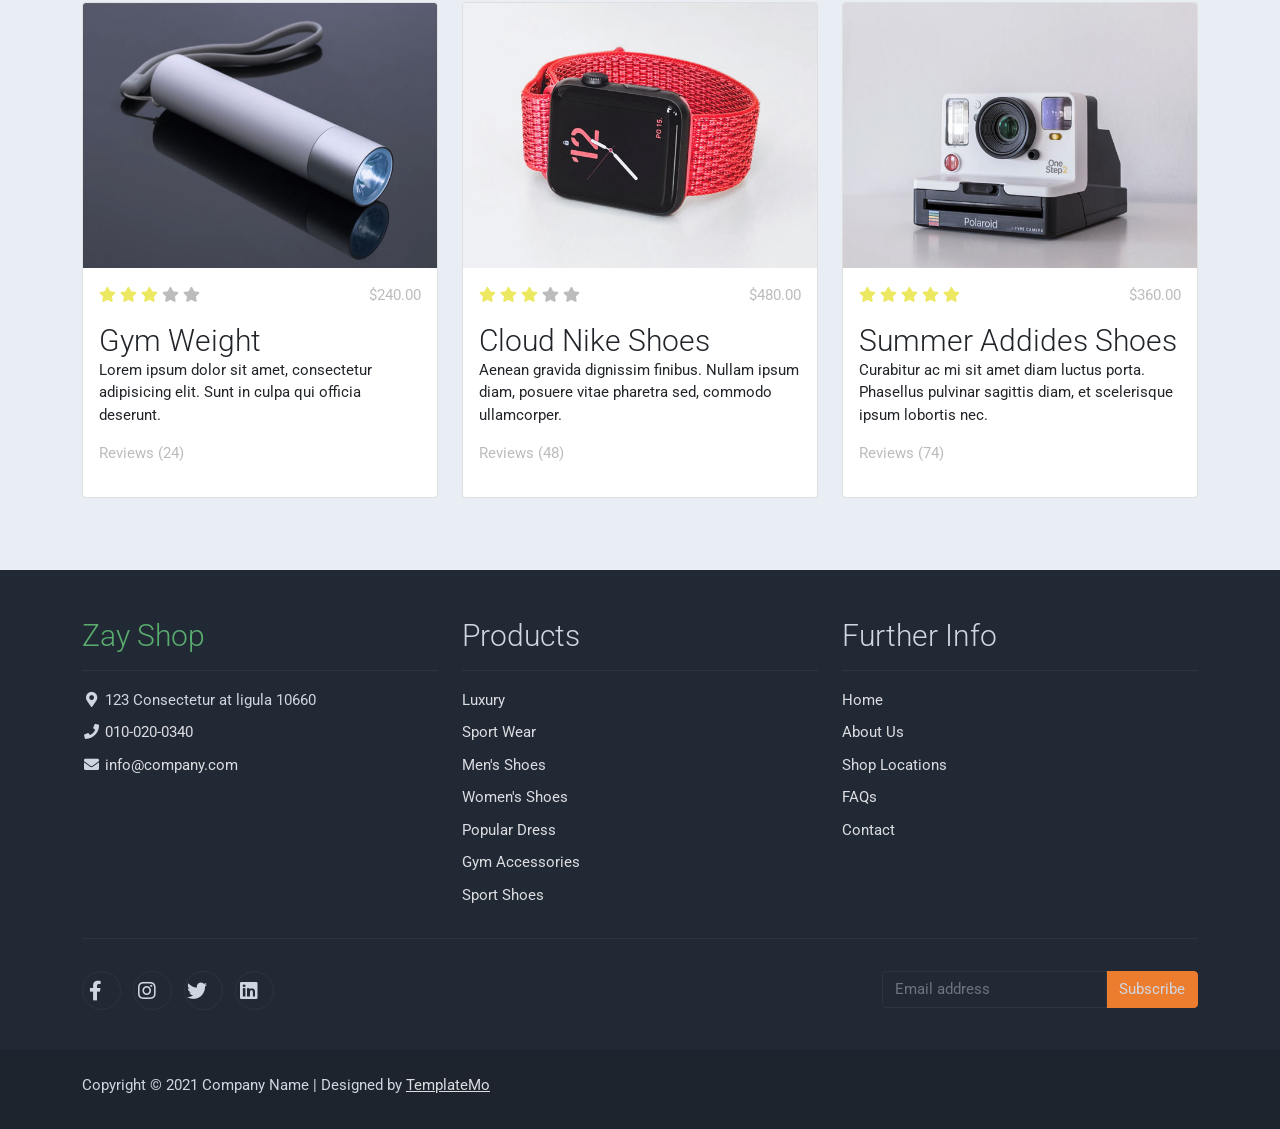
==== commit cf46e377: "actualizando el json" ====
--- a/index.html
+++ b/index.html
@@ -27,7 +27,7 @@
 
 <body>
     <!-- Start Top Nav -->
-    <nav class="navbar navbar-expand-lg  navbar-light d-none d-lg-block" id="templatemo_nav_top">
+    <nav class="navbar navbar-expand-lg  bg-green d-none d-lg-block" id="templatemo_nav_top">
         <div class="container text-dark">
             <div class="w-100 d-flex justify-content-between">
                 <div>
@@ -139,7 +139,7 @@
                         </div>
                         <div class="col-lg-6 mb-0 d-flex align-items-center">
                             <div class="text-align-left align-self-center">
-                                <h1 class="h1 text-light">Agrovet Frontera</h1>
+                                <h1 class="h1 text-orange">Agrovet Frontera</h1>
                                 <h3 class="h2">Tenemos todo lo que necesitas para tus proyectos</h3>
                                 <p>
                                     Agrovet Frontera es una tienda que ofrece productos de calidad para tus proyectos de construcción, brindando soluciones confiables para cada necesidad.
@@ -158,7 +158,7 @@
                         </div>
                         <div class="col-lg-6 mb-0 d-flex align-items-center">
                             <div class="text-align-left">
-                                <h1 class="h1 text-light">Productos Veterinarios</h1>
+                                <h1 class="h1 text-orange">Productos Veterinarios</h1>
                                 <h3 class="h2">Cuidado y Bienestar de tus Mascotas</h3>
                                 <p>
                                     En Agrovet Frontera, ofrecemos una amplia gama de productos veterinarios para garantizar la salud y el bienestar de tus mascotas. Desde alimentos de alta calidad hasta medicamentos y accesorios, tenemos todo lo necesario para cuidar a tus compañeros peludos.
@@ -176,8 +176,8 @@
                         </div>
                         <div class="col-lg-6 mb-0 d-flex align-items-center">
                             <div class="text-align-left">
-                                <h1 class="h1">Repr in voluptate</h1>
-                                <h3 class="h2">Ullamco laboris nisi ut </h3>
+                                <h1 class="h1 text-orange">Repr in voluptate</h1>
+                                <h3 class="h2 text-orange">Ullamco laboris nisi ut </h3>
                                 <p>
                                     We bring you 100% free CSS templates for your websites. 
                                     If you wish to support TemplateMo, please make a small contribution via PayPal or tell your friends about our website. Thank you.
@@ -202,7 +202,7 @@
     <section class="container py-5">
         <div class="row text-center pt-3  ">
             <div class="col-lg-6 m-auto">
-                <h1 class="h1">Recien Llegada</h1>
+                <h1 class="h1 text-orange">Recien Llegada</h1>
                 <p>
                     Excepteur sint occaecat cupidatat non proident, sunt in culpa qui officia
                     deserunt mollit anim id est laborum.
@@ -235,7 +235,7 @@
         <div class="container py-5">
             <div class="row text-center py-3">
                 <div class="col-lg-6 m-auto">
-                    <h1 class="h1">Featured Product</h1>
+                    <h1 class="h1 text-orange">Featured Product</h1>
                     <p>
                         Reprehenderit in voluptate velit esse cillum dolore eu fugiat nulla pariatur.
                         Excepteur sint occaecat cupidatat non proident.
--- a/assets/css/templatemo.css
+++ b/assets/css/templatemo.css
@@ -80,7 +80,7 @@
 #templatemo_main_nav .navbar .nav-icon { margin-right: 20px;}
 
 /* Hero Carousel */
-#template-mo-zay-hero-carousel { background: #17adac !important;}
+#template-mo-zay-hero-carousel { background: #e8efef !important;}
 /* Accordion */
 .templatemo-accordion a { color: #000;}
 .templatemo-accordion a:hover { color: #333d4a;}
@@ -126,7 +126,7 @@
 }
 #template-mo-zay-hero-carousel .carousel-control-next i,
 #template-mo-zay-hero-carousel .carousel-control-prev i {
-  color: #fff!important;
+  color: #ed7d2d!important;
   font-size: 2.8em !important;
 }
 /* Carousel Brand */
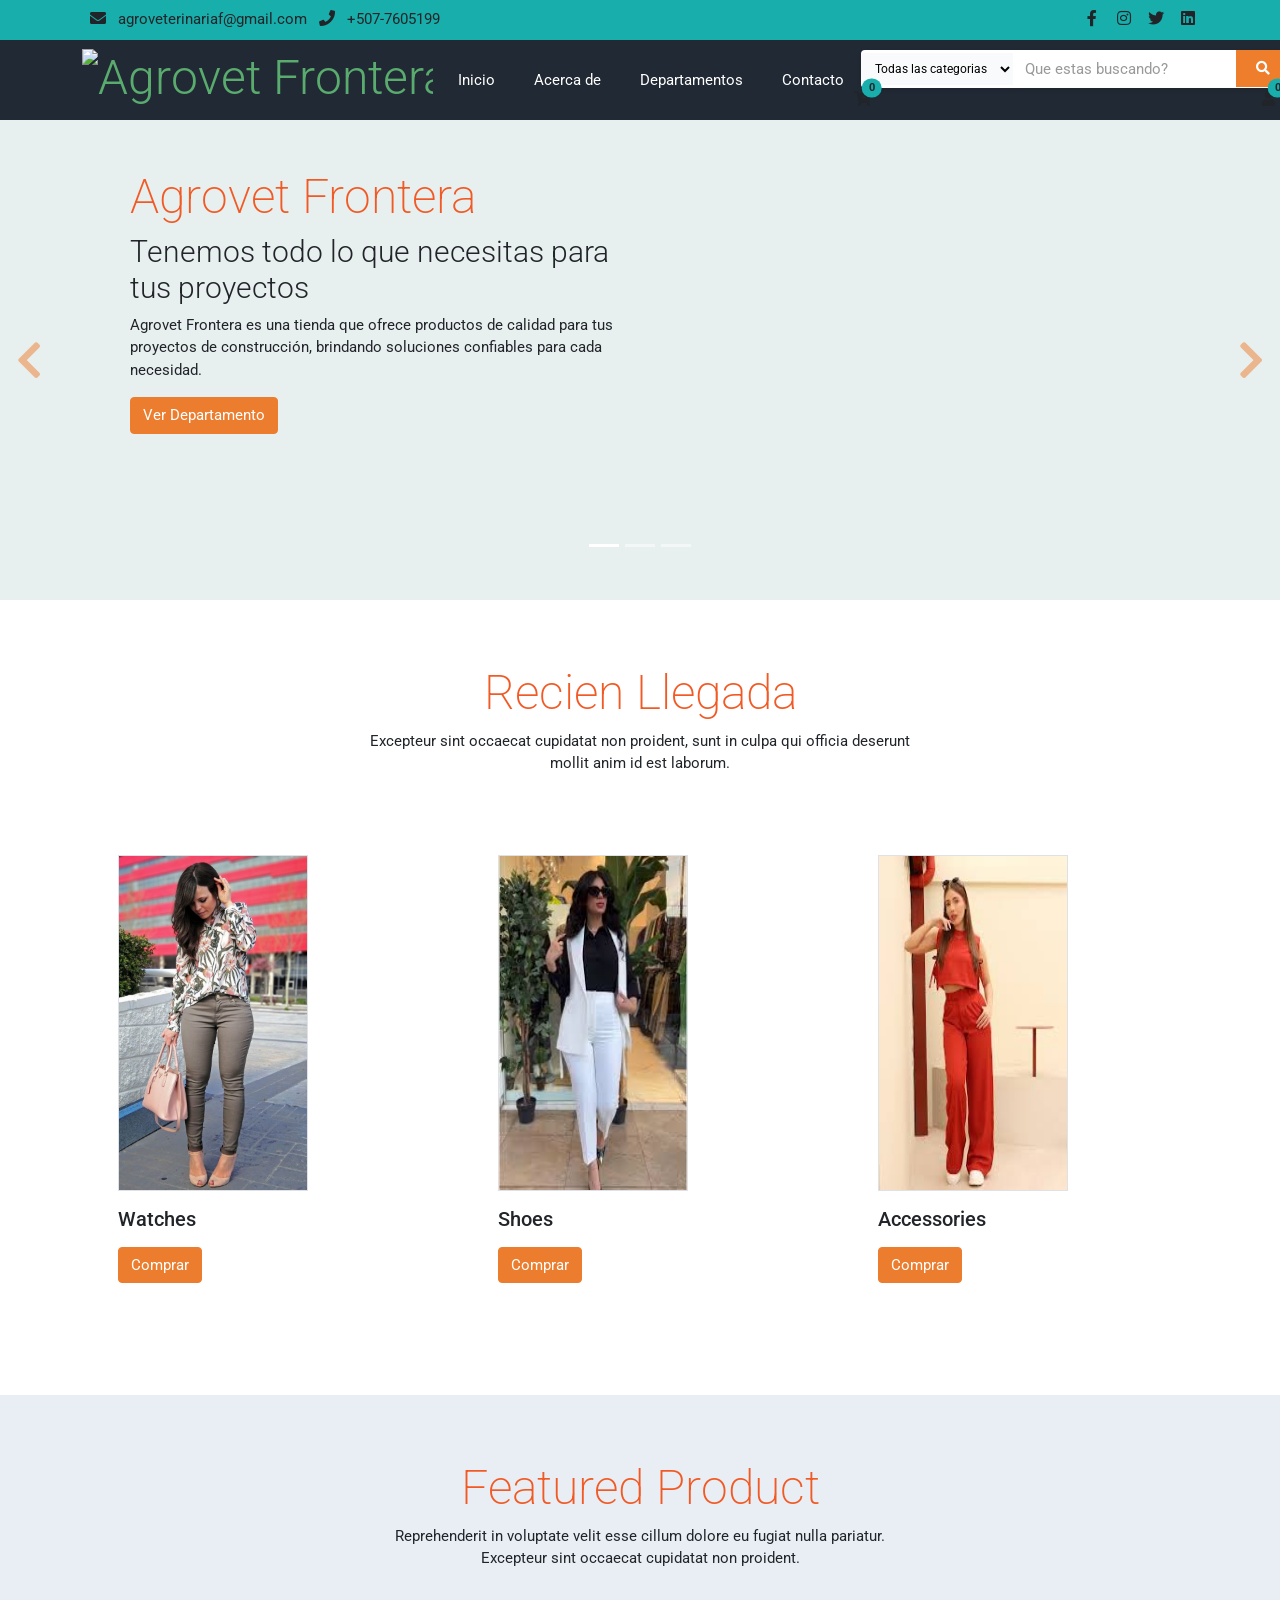
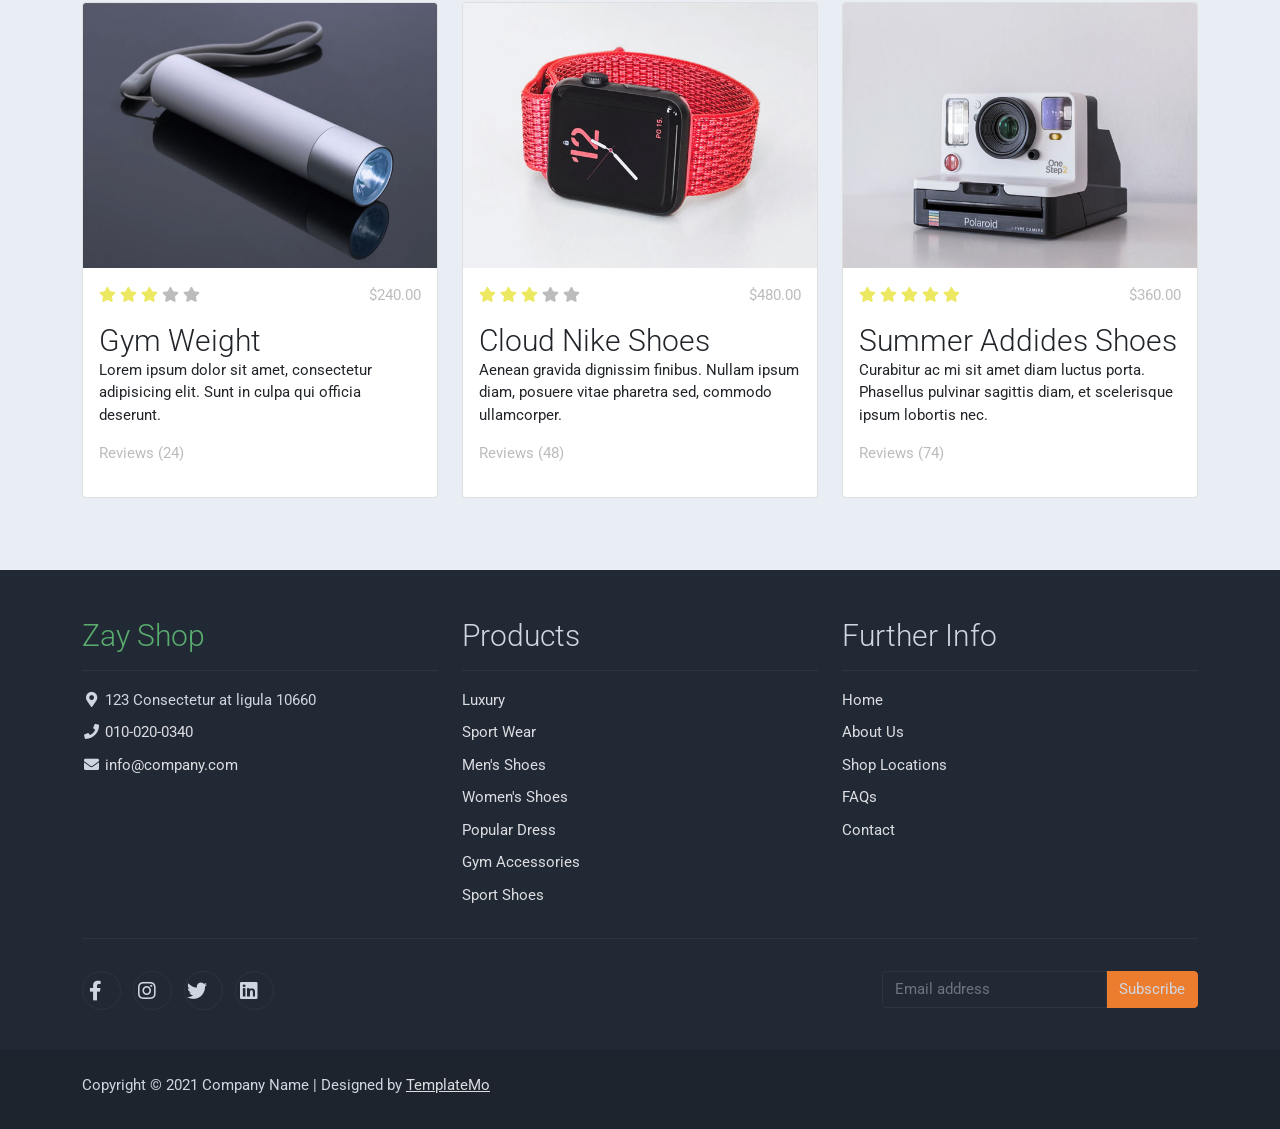
==== commit 4ea4bf60: "se incorporo slider de precios" ====
--- a/index.html
+++ b/index.html
@@ -12,6 +12,7 @@
     <link rel="stylesheet" href="assets/css/bootstrap.min.css">
     <link rel="stylesheet" href="assets/css/templatemo.css">
     <link rel="stylesheet" href="assets/css/custom.css">
+    <link rel="stylesheet" href="assets/css/amazon-search.css">
 
     <!-- Load fonts style after rendering the layout styles -->
     <link rel="stylesheet" href="https://fonts.googleapis.com/css2?family=Roboto:wght@100;200;300;400;500;700;900&display=swap">
@@ -77,18 +78,32 @@
                         </li>
                     </ul>
                 </div>
-                <div class="navbar align-self-center d-flex">
+                <div class="navbar align-self-center d-flex flex-column flex-lg-row w-100">
+                    <!-- Amazon-style search bar -->
+                    <div class="search-bar-container d-none d-lg-flex align-items-center flex-grow-1 mx-2">
+                        <div class="search-bar-wrapper">
+                            <select class="search-category" id="searchCategory">
+                                <option value="">Todas las categorias</option>
+                                <option value="name">Por nombre</option>
+                                <option value="detail">Por descripcion</option>
+                            </select>
+                            <div class="search-input-group">
+                                <input type="text" class="search-input" id="searchInputNavbar" placeholder="Que estas buscando?" autocomplete="off" list="navbarSearchSuggestions">
+                                <datalist id="navbarSearchSuggestions"></datalist>
+                                <button type="submit" class="search-button" id="searchButtonNavbar">
+                                    <i class="fa fa-fw fa-search"></i>
+                                </button>
+                            </div>
+                        </div>
+                    </div>
                     <div class="d-lg-none flex-sm-fill mt-3 mb-4 col-7 col-sm-auto pr-3">
                         <div class="input-group">
-                            <input type="text" class="form-control" id="inputMobileSearch" placeholder="Search ...">
+                            <input type="text" class="form-control" id="inputMobileSearch" placeholder="Buscar...">
                             <div class="input-group-text">
                                 <i class="fa fa-fw fa-search"></i>
                             </div>
                         </div>
                     </div>
-                    <a class="nav-icon d-none d-lg-inline" href="#" data-bs-toggle="modal" data-bs-target="#templatemo_search">
-                        <i class="fa fa-fw fa-search text-dark mr-2"></i>
-                    </a>
                     <a class="nav-icon position-relative text-decoration-none" href="shop-single.html">
                         <i class="fa fa-fw fa-cart-arrow-down text-dark mr-1"></i>
                         <span class="position-absolute top-0 left-100 translate-middle badge rounded-pill bg-green text-dark">0</span>
@@ -104,22 +119,7 @@
     </nav>
     <!-- Close Header -->
     
-    <!-- Modal -->
-    <div class="modal fade bg-white" id="templatemo_search" tabindex="-1" role="dialog" aria-labelledby="exampleModalLabel" aria-hidden="true">
-        <div class="modal-dialog modal-lg" role="document">
-            <div class="w-100 pt-1 mb-5 text-right">
-                <button type="button" class="btn-close" data-bs-dismiss="modal" aria-label="Close"></button>
-            </div>
-            <form action="" method="get" class="modal-content modal-body border-0 p-0">
-                <div class="input-group mb-2">
-                    <input type="text" class="form-control" id="inputModalSearch" name="q" placeholder="Buscar Productos ...">
-                    <button type="submit" class="input-group-text bg-green text-light">
-                        <i class="fa fa-fw fa-search text-white"></i>
-                    </button>
-                </div>
-            </form>
-        </div>
-    </div>
+
 
 
 
@@ -154,7 +154,7 @@
                 <div class="container">
                     <div class="row p-5">
                         <div class="mx-auto col-md-8 col-lg-6 order-lg-last">
-                            <img class="img-fluid" src="./assets/img/perro.jpg" alt="">
+                            <img class="img-fluid" src="./assets/img/2000_681d293f5442d.png" alt="">
                         </div>
                         <div class="col-lg-6 mb-0 d-flex align-items-center">
                             <div class="text-align-left">
@@ -422,6 +422,7 @@
     <script src="assets/js/bootstrap.bundle.min.js"></script>
     <script src="assets/js/templatemo.js"></script>
     <script src="assets/js/custom.js"></script>
+    <script src="assets/js/amazon-search.js"></script>
     <!-- End Script -->
 </body>
 
--- a/assets/css/templatemo.css
+++ b/assets/css/templatemo.css
@@ -74,8 +74,8 @@
 }
 /* Nav */
 #templatemo_nav_top { min-height: 40px;}
-#templatemo_nav_top * { font-size: .9em !important;}
-#templatemo_main_nav a { color: #6c6561;}
+#templatemo_nav_top i { font-size: 1rem !important;}
+#templatemo_main_nav a { color: #fff;}
 #templatemo_main_nav a:hover { color: #69bb7e;}
 #templatemo_main_nav .navbar .nav-icon { margin-right: 20px;}
 
@@ -183,7 +183,7 @@
 
 /* Large devices (desktops, 992px and up)*/
 @media (min-width: 992px) {
-  #templatemo_main_nav .navbar-nav {max-width: 550px;}
+  #templatemo_main_nav .navbar-nav {width: 404px;}
   #template-mo-zay-hero-carousel .carousel-item {min-height: 30rem !important;}
   .product-wap .h3, .product-wap li, .product-wap i, .product-wap p {font-size: 0.8rem !important;font-weight: 700;}
   .product-wap .product-color-dot {
--- a/assets/css/custom.css
+++ b/assets/css/custom.css
@@ -7,7 +7,7 @@
 }
 
 .sticky-top {
-   background-color: #fff;
+   background-color: #212934;
 }
 
 #templatemo_main_nava {
@@ -75,8 +75,8 @@
 }
 
 .col-lg-3 {
-    display: block;
-    background-color: #17adac;
+    display: none;
+    background-color: #2129340d;
 }
 
 .breadcrumb-item + .breadcrumb-item::before {
@@ -87,3 +87,65 @@
       display: inline-flex;
     gap: 109px;
 }
+
+
+    .price-filter{
+      width:243px;
+      
+      padding:25px;
+      border-radius:10px;
+     
+    }
+
+    .price-filter h3{
+          margin-bottom: 25px;
+    font-size: 14px;
+    text-align: center;
+    }
+
+    .slider{
+      position:relative;
+      height:6px;
+      background:#ddd;
+      border-radius:10px;
+    }
+
+    .progress{
+      position:absolute;
+      height:100%;
+      background:black;
+      border-radius:10px;
+      left:20%;
+      right:20%;
+    }
+
+    .range-input{
+      position:relative;
+    }
+
+    .range-input input{
+      position:absolute;
+      width:100%;
+      top:-11px;
+      background:none;
+      pointer-events:none;
+      appearance:none;
+    }
+
+    input[type="range"]::-webkit-slider-thumb{
+      height:18px;
+      width:18px;
+      border-radius:50%;
+      background:black;
+      pointer-events:auto;
+      appearance:none;
+      cursor:pointer;
+      border:none;
+    }
+
+    .price{
+      margin-top:18px;
+      text-align:center;
+      color:#777;
+      font-size:18px;
+    }
--- a/assets/css/amazon-search.css
+++ b/assets/css/amazon-search.css
@@ -0,0 +1,79 @@
+/* Amazon-style search bar */
+.search-bar-container {
+    flex-grow: 1;
+    max-width: 500px;
+}
+
+.search-bar-wrapper {
+    display: flex;
+    align-items: center;
+    background-color: #fff;
+    border-radius: 4px;
+    box-shadow: 0 2px 5px rgba(0,0,0,0.1);
+    overflow: hidden;
+}
+
+.search-category {
+        padding: 8px 10px;
+    border: none;
+    background-color: #f9fafb;
+    /* border-right: 1px solid #ee7e2c; */
+    font-size: 12px;
+    cursor: pointer;
+    outline: none;
+    min-width: 100px;
+}
+
+.search-category:hover {
+    background-color: #ffffff;
+}
+
+.search-input-group {
+    display: flex;
+    flex: 1;
+    align-items: center;
+}
+
+.search-input {
+    flex: 1;
+    padding: 8px 12px;
+    border: none;
+    outline: none;
+    font-size: 13px;
+}
+
+.search-input::placeholder {
+    color: #999;
+}
+
+.search-button {
+    padding: 8px 18px;
+    background-color: #ee7e2c;
+    color: white;
+    border: none;
+    cursor: pointer;
+    outline: none;
+    font-size: 14px;
+    transition: background-color 0.2s;
+}
+
+.search-button:hover {
+    background-color: #0d9997;
+}
+
+.search-button i {
+    margin: 0;
+}
+
+@media (max-width: 991px) {
+    .search-bar-container {
+        order: 3;
+        flex-basis: 100%;
+        margin-top: 10px;
+        max-width: 100%;
+    }
+    
+    .search-bar-wrapper {
+        width: 100%;
+    }
+}
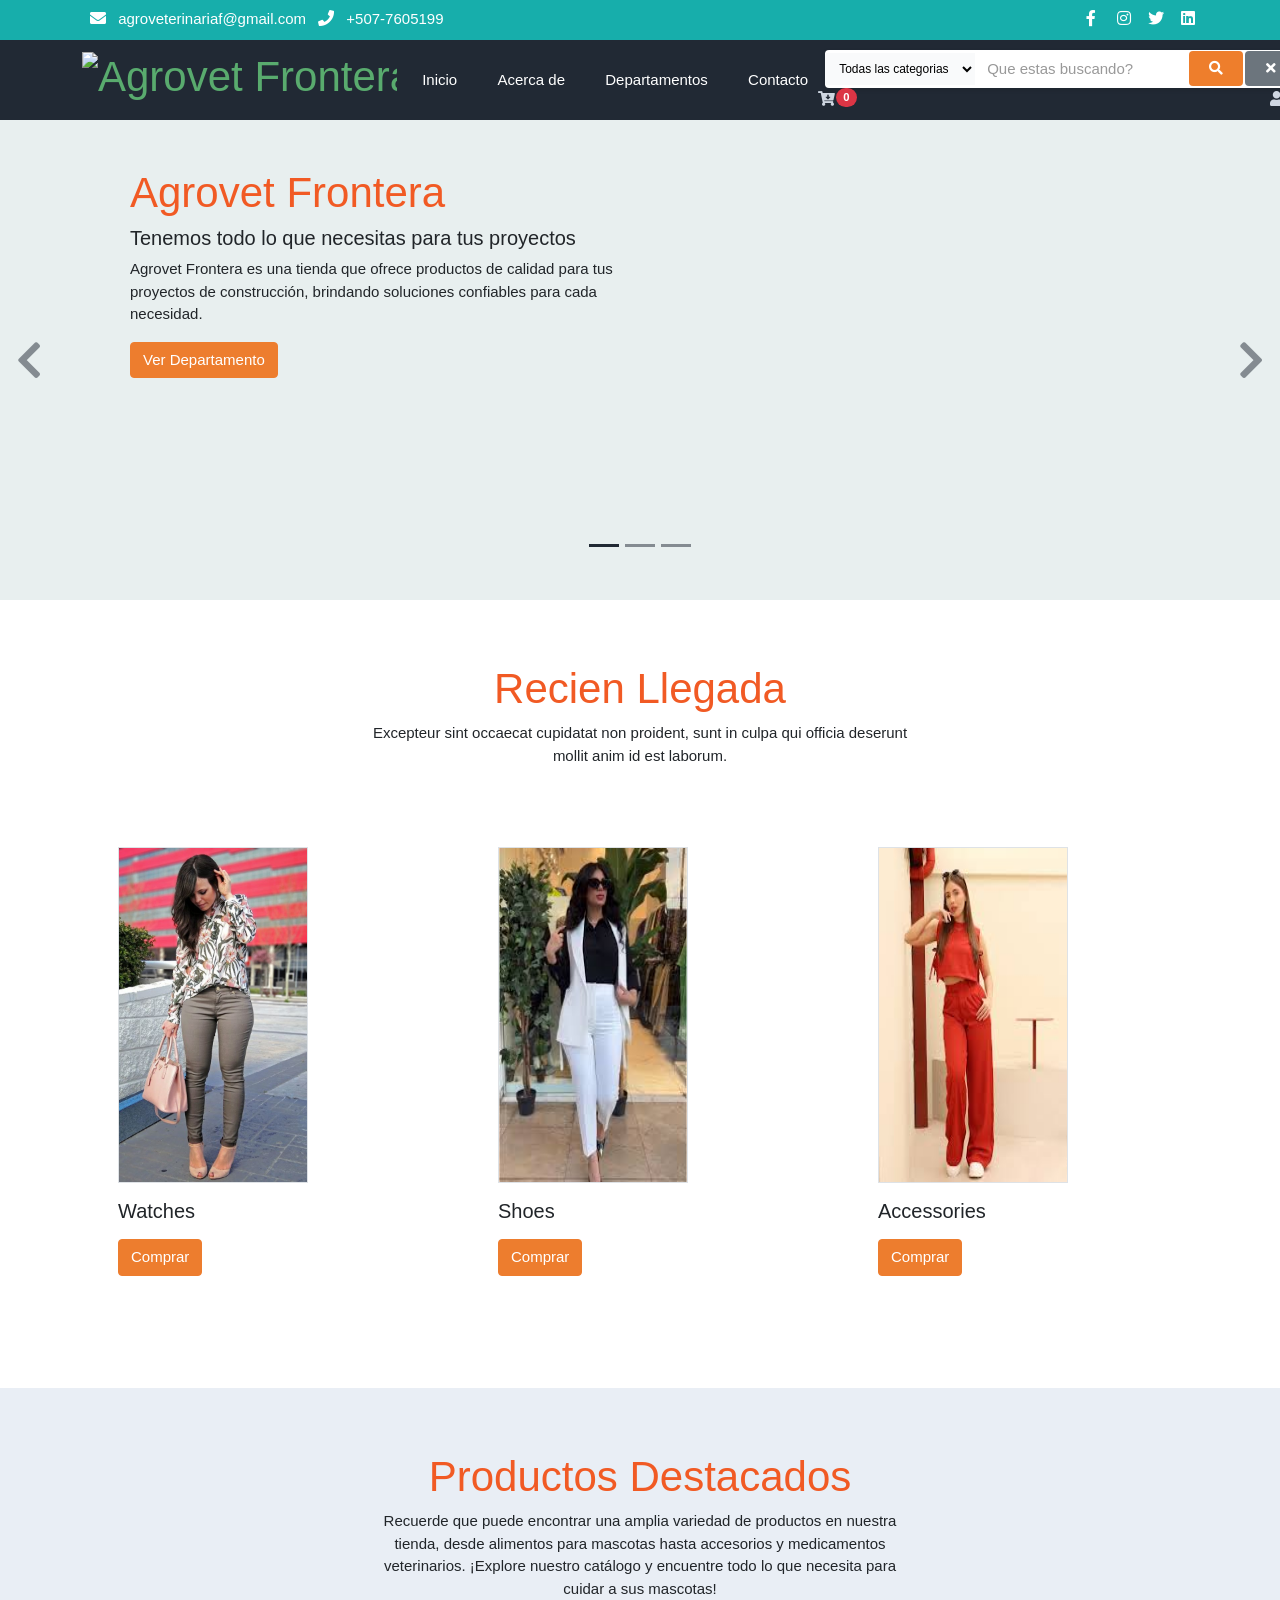
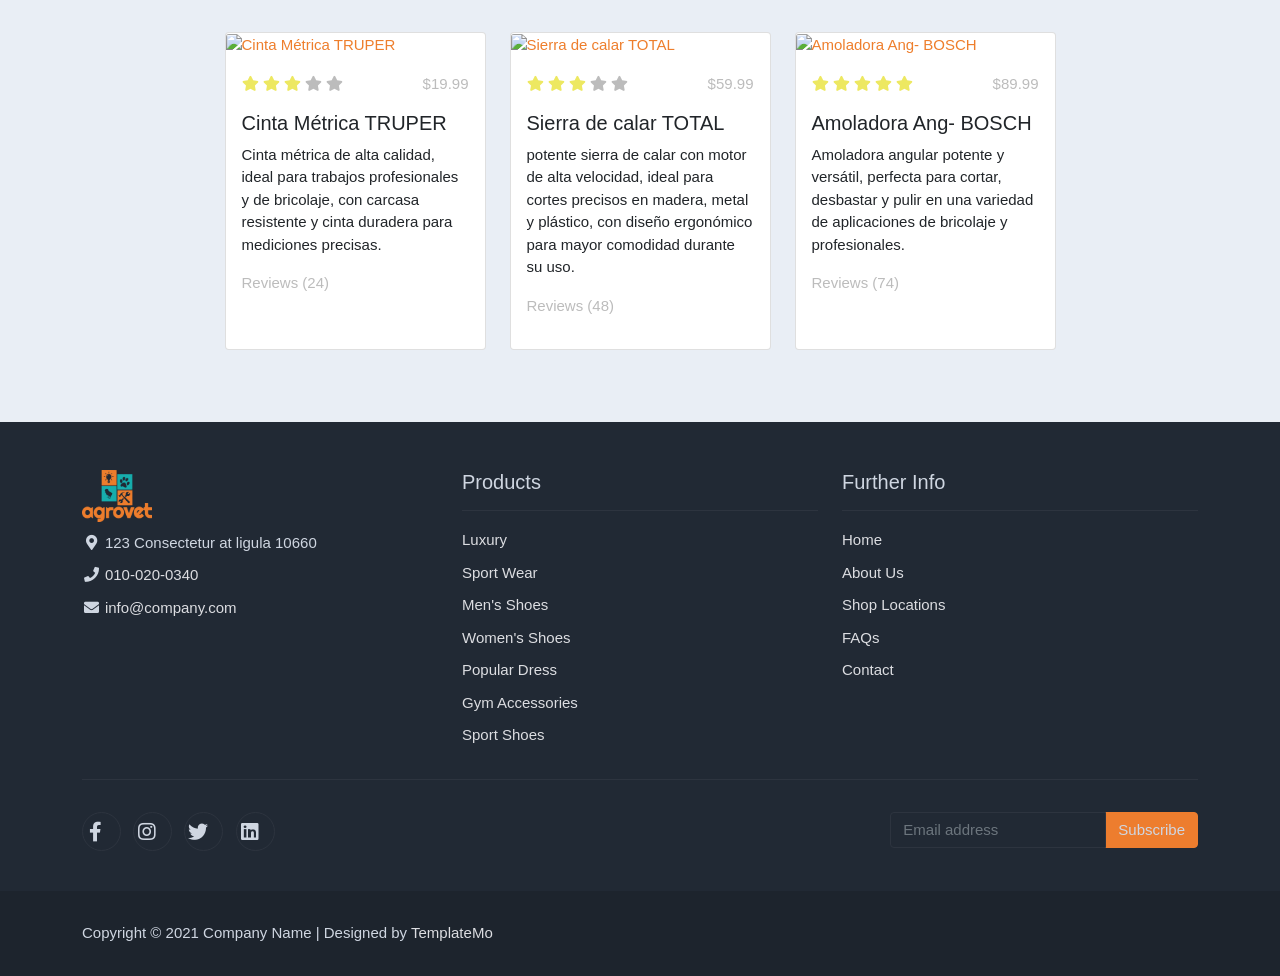
==== commit 3814e7ae: "colcando reset del buscador" ====
--- a/index.html
+++ b/index.html
@@ -1,5 +1,5 @@
 <!DOCTYPE html>
-<html lang="en">
+<html lang="es">
 
 <head>
     <title>Agrovet Frontera</title>
@@ -12,36 +12,28 @@
     <link rel="stylesheet" href="assets/css/bootstrap.min.css">
     <link rel="stylesheet" href="assets/css/templatemo.css">
     <link rel="stylesheet" href="assets/css/custom.css">
-    <link rel="stylesheet" href="assets/css/amazon-search.css">
-
-    <!-- Load fonts style after rendering the layout styles -->
+    <link rel="stylesheet" href="assets/css/amazon-search.css">   
     <link rel="stylesheet" href="https://fonts.googleapis.com/css2?family=Roboto:wght@100;200;300;400;500;700;900&display=swap">
     <link rel="stylesheet" href="assets/css/fontawesome.min.css">
-<!--
-    
-TemplateMo 559 Zay Shop
-
-https://templatemo.com/tm-559-zay-shop
-
--->
+    <link rel="stylesheet" href="https://cdnjs.cloudflare.com/ajax/libs/font-awesome/7.0.1/css/all.min.css">
 </head>
 
 <body>
     <!-- Start Top Nav -->
     <nav class="navbar navbar-expand-lg  bg-green d-none d-lg-block" id="templatemo_nav_top">
-        <div class="container text-dark">
+        <div class="container text-white">
             <div class="w-100 d-flex justify-content-between">
                 <div>
                     <i class="fa fa-envelope mx-2"></i>
-                    <a class="navbar-sm-brand text-dark text-decoration-none" href="mailto:info@company.com">agroveterinariaf@gmail.com</a>
+                    <a class="navbar-sm-brand text-white text-decoration-none" href="mailto:info@company.com">agroveterinariaf@gmail.com</a>
                     <i class="fa fa-phone mx-2"></i>
-                    <a class="navbar-sm-brand text-dark text-decoration-none" href="tel:010-020-0340"> +507-7605199 </a>
+                    <a class="navbar-sm-brand text-white text-decoration-none" href="tel:010-020-0340"> +507-7605199 </a>
                 </div>
                 <div>
-                    <a class="text-dark" href="https://www.facebook.com/Agrovetbocas/" target="_blank" rel="sponsored"><i class="fab fa-facebook-f fa-sm fa-fw me-2 "></i></a>
-                    <a class="text-dark" href="https://www.instagram.com/agrovetbocas" target="_blank"><i class="fab fa-instagram fa-sm fa-fw me-2"></i></a>
-                    <a class="text-dark" href="https://twitter.com/" target="_blank"><i class="fab fa-twitter fa-sm fa-fw me-2"></i></a>
-                    <a class="text-dark" href="https://www.linkedin.com/" target="_blank"><i class="fab fa-linkedin fa-sm fa-fw"></i></a>
+                    <a class="text-white" href="https://www.facebook.com/Agrovetbocas/" target="_blank" rel="sponsored"><i class="fab fa-facebook-f fa-sm fa-fw me-2 "></i></a>
+                    <a class="text-white" href="https://www.instagram.com/agrovetbocas" target="_blank"><i class="fab fa-instagram fa-sm fa-fw me-2"></i></a>
+                    <a class="text-white" href="https://twitter.com/" target="_blank"><i class="fab fa-twitter fa-sm fa-fw me-2"></i></a>
+                    <a class="text-white" href="https://www.linkedin.com/" target="_blank"><i class="fab fa-linkedin fa-sm fa-fw"></i></a>
                 </div>
             </div>
         </div>
@@ -90,8 +82,11 @@
                             <div class="search-input-group">
                                 <input type="text" class="search-input" id="searchInputNavbar" placeholder="Que estas buscando?" autocomplete="off" list="navbarSearchSuggestions">
                                 <datalist id="navbarSearchSuggestions"></datalist>
-                                <button type="submit" class="search-button" id="searchButtonNavbar">
+                                <button type="submit" class="search-button btn" id="searchButtonNavbar">
                                     <i class="fa fa-fw fa-search"></i>
+                                </button>
+                                <button type="button" class="search-button reset-button btn" id="resetButtonNavbar">
+                                    <i class="fa fa-fw fa-times"></i>
                                 </button>
                             </div>
                         </div>
@@ -105,12 +100,12 @@
                         </div>
                     </div>
                     <a class="nav-icon position-relative text-decoration-none" href="shop-single.html">
-                        <i class="fa fa-fw fa-cart-arrow-down text-dark mr-1"></i>
-                        <span class="position-absolute top-0 left-100 translate-middle badge rounded-pill bg-green text-dark">0</span>
+                        <i class="fa fa-fw fa-cart-arrow-down text-light mr-1"></i>
+                        <span class="position-absolute top-0 left-100  badge rounded-pill bg-danger text-white">0</span>
                     </a>
-                    <a class="nav-icon position-relative text-decoration-none" href="#">
-                        <i class="fa fa-fw fa-user text-dark mr-3"></i>
-                        <span class="position-absolute top-0 left-100 translate-middle badge rounded-pill bg-green text-dark">0</span>
+                    <a class="nav-icon position-relative text-decoration-none" href="#loginModal" data-bs-toggle="modal" data-bs-target="#loginModal">
+                        <i class="fa fa-fw fa-user text-light mr-1"></i>
+                        <span class="position-absolute top-0 left-100 bg-light"></span>
                     </a>
                 </div>
             </div>
@@ -118,6 +113,39 @@
         </div>
     </nav>
     <!-- Close Header -->
+
+    <!-- Login Modal -->
+    <div class="modal fade" id="loginModal" tabindex="-1" aria-labelledby="loginModalLabel" aria-hidden="true">
+        <div class="modal-dialog modal-dialog-centered">
+            <div class="modal-content">
+                <div class="modal-header d-flex flex-column align-items-center gap-3">
+                <button type="button" class="btn-close" data-bs-dismiss="modal" aria-label="Cerrar"></button>
+                    <img src="./assets/img/logo.webp" alt="" class="img-logo" >
+                    <h5 class="modal-title" id="loginModalLabel">Login</h5>
+                </div>
+                <div class="modal-body">
+                    <form id="loginForm">
+                        <div class="mb-3">
+                            <label for="loginEmail" class="form-label text-light">Correo electrónico</label>
+                            <input type="email" class="form-control" id="loginEmail" placeholder="nombre@correo.com" required>
+                        </div>
+                        <div class="mb-3">
+                            <label for="loginPassword" class="form-label text-light">Contraseña</label>
+                            <input type="password" class="form-control" id="loginPassword" placeholder="Contraseña" required>
+                        </div>
+                        <div class="form-check mb-3">
+                            <input class="form-check-input" type="checkbox" value="" id="loginRemember">
+                            <label class="form-check-label" for="loginRemember">Recuérdame</label>
+                        </div>
+                    </form>
+                </div>
+                <div class="modal-footer">
+                    <button type="button" class="btn btn-secondary" data-bs-dismiss="modal">Cerrar</button>
+                    <button type="submit" form="loginForm" class="btn bg-green">Login</button>
+                </div>
+            </div>
+        </div>
+    </div>
     
 
 
@@ -172,15 +200,14 @@
                 <div class="container">
                     <div class="row p-5">
                         <div class="mx-auto col-md-8 col-lg-6 order-lg-last">
-                            <img class="img-fluid" src="./assets/img/banner_img_03.jpg" alt="">
+                            <img class="img-fluid" src="https://images.cdn-files-a.com/uploads/3883651/2000_655646dc08e6f.jpg" alt="">
                         </div>
                         <div class="col-lg-6 mb-0 d-flex align-items-center">
                             <div class="text-align-left">
-                                <h1 class="h1 text-orange">Repr in voluptate</h1>
-                                <h3 class="h2 text-orange">Ullamco laboris nisi ut </h3>
+                                <h1 class="h1 text-orange">Herramientas y Ferretería</h1>
+                                <h3 class="h2 text-dark">Todo lo que necesitas para tu taller</h3>
                                 <p>
-                                    We bring you 100% free CSS templates for your websites. 
-                                    If you wish to support TemplateMo, please make a small contribution via PayPal or tell your friends about our website. Thank you.
+                                    En Agrovet Frontera, ofrecemos una amplia gama de herramientas y productos de ferretería para satisfacer las necesidades de tu taller. Desde herramientas manuales hasta equipos eléctricos, tenemos todo lo necesario para ayudarte a completar tus proyectos de manera eficiente y profesional.
                                 </p>
                             </div>
                         </div>
@@ -235,15 +262,14 @@
         <div class="container py-5">
             <div class="row text-center py-3">
                 <div class="col-lg-6 m-auto">
-                    <h1 class="h1 text-orange">Featured Product</h1>
+                    <h1 class="h1 text-orange">Productos Destacados</h1>
                     <p>
-                        Reprehenderit in voluptate velit esse cillum dolore eu fugiat nulla pariatur.
-                        Excepteur sint occaecat cupidatat non proident.
+                        Recuerde que puede encontrar una amplia variedad de productos en nuestra tienda, desde alimentos para mascotas hasta accesorios y medicamentos veterinarios. ¡Explore nuestro catálogo y encuentre todo lo que necesita para cuidar a sus mascotas!
                     </p>
                 </div>
             </div>
-            <div class="row">
-                <div class="col-12 col-md-4 mb-4">
+            <div class="row justify-content-center" id="featured">
+                <div class="col-12 col-md-3 mb-4">
                     <div class="card h-100">
                         <a href="shop-single.html">
                             <img src="./assets/img/feature_prod_01.jpg" class="card-img-top" alt="...">
@@ -267,8 +293,8 @@
                         </div>
                     </div>
                 </div>
-                <div class="col-12 col-md-4 mb-4">
-                    <div class="card h-100">
+                <div class="col-12 col-md-3 mb-4">
+                    <div class="card h-100"> 
                         <a href="shop-single.html">
                             <img src="./assets/img/feature_prod_02.jpg" class="card-img-top" alt="...">
                         </a>
@@ -291,7 +317,7 @@
                         </div>
                     </div>
                 </div>
-                <div class="col-12 col-md-4 mb-4">
+                <div class="col-12 col-md-3 mb-4">
                     <div class="card h-100">
                         <a href="shop-single.html">
                             <img src="./assets/img/feature_prod_03.jpg" class="card-img-top" alt="...">
@@ -327,7 +353,7 @@
             <div class="row">
 
                 <div class="col-md-4 pt-5">
-                    <h2 class="h2 text-success border-bottom pb-3 border-light logo">Zay Shop</h2>
+                    <img src="./assets/img/logo.webp" alt="" class="img-logo">
                     <ul class="list-unstyled text-light footer-link-list">
                         <li>
                             <i class="fas fa-map-marker-alt fa-fw"></i>
--- a/assets/css/templatemo.css
+++ b/assets/css/templatemo.css
@@ -30,24 +30,29 @@
 
 /* Typography */
 body, ul, li, p, a, label, input, div {
-  font-family: 'Roboto', sans-serif;
+  font-family: "Google Sans Flex", sans-serif ;
   font-size: 15px !important;
   
 }
 .h1 {
-  font-family: 'Roboto', sans-serif;
-  font-size: 48px !important;
-  font-weight: 200 !important;
+  font-family: "Google Sans Flex", sans-serif ;
+  font-size: 42px !important;
+  font-weight: 500 !important;
 }
 .h2 {
-     font-family: 'Roboto', sans-serif;
-    font-size: 30px !important;
-    font-weight: 300;
+     font-family: "Google Sans Flex", sans-serif;
+    font-size: 20px !important;
+    font-weight: 500;
     
 }
 .h3 {
-  font-family: 'Roboto', sans-serif;
+  font-family: "Google Sans Flex", sans-serif;
   
+}
+
+a{
+      color: rgb(238 126 44);
+    text-decoration: none;
 }
 /* General */
 .logo { font-weight: 300 !important;}
@@ -69,7 +74,7 @@
 }
 .pagination .page-link:hover {color: #000;}
 .pagination .page-link:hover, .pagination .page-link.active {
-  background-color: #17adac !important;
+  background-color: #212934 !important;
   color: #fff;
 }
 /* Nav */
@@ -122,11 +127,11 @@
 /* Carousel Hero */
 #template-mo-zay-hero-carousel .carousel-indicators li {
   margin-top: -50px;
-  background-color: #fff;
+  background-color: rgb(33 41 52);
 }
 #template-mo-zay-hero-carousel .carousel-control-next i,
 #template-mo-zay-hero-carousel .carousel-control-prev i {
-  color: #ed7d2d!important;
+  color: #212934!important;
   font-size: 2.8em !important;
 }
 /* Carousel Brand */
@@ -140,7 +145,7 @@
 .services-icon-wap:hover {background: #69bb7e;}
 /* Contact map */
 .leaflet-control a, .leaflet-control { font-size: 10px !important;}
-.form-control { border: 1px solid #e8e8e8;}
+.form-control {     border: 1px solid #18adad;}
 /* Footer */
 #tempaltemo_footer a { color: #dcdde1;}
 #tempaltemo_footer a:hover { color: #68bb7d;}
@@ -185,7 +190,7 @@
 @media (min-width: 992px) {
   #templatemo_main_nav .navbar-nav {width: 404px;}
   #template-mo-zay-hero-carousel .carousel-item {min-height: 30rem !important;}
-  .product-wap .h3, .product-wap li, .product-wap i, .product-wap p {font-size: 0.8rem !important;font-weight: 700;}
+  .product-wap .h3, .product-wap li, .product-wap i, .product-wap p {font-size: 0.7rem !important;font-weight: 700;}
   .product-wap .product-color-dot {
     width: 12px;
     height: 12px;
@@ -196,4 +201,18 @@
 @media (min-width: 1200px) {}
 .navbars{
   height: 80px;
-}+}
+
+.form-control:focus {
+      color: #0b270e;
+    background-color: #fff;
+    border-color: #17adab;
+    outline: 0;
+    box-shadow: 0 0 0 .11rem #17adab; 
+}
+
+p{
+      margin-top: 7px;
+    margin-bottom: 1rem;
+}
+
--- a/assets/css/custom.css
+++ b/assets/css/custom.css
@@ -1,6 +1,14 @@
+
+@import url('https://fonts.googleapis.com/css2?family=Google+Sans+Flex:opsz,wght@6..144,1..1000&display=swap');
+
+
 /*
 Custom Css
 */
+body {
+  font-family: "Google Sans Flex", sans-serif ;
+}
+
 .img-logo {
     width: 70px;
     height: auto;
@@ -101,6 +109,23 @@
           margin-bottom: 25px;
     font-size: 14px;
     text-align: center;
+    }
+
+    .brand-filter{
+      width:243px;
+      padding:25px;
+      border-radius:10px;
+      margin-top: 20px;
+    }
+
+    .brand-filter h3{
+      margin-bottom: 15px;
+      font-size: 14px;
+      text-align: center;
+    }
+
+    .brand-filter select{
+      width: 100%;
     }
 
     .slider{
@@ -149,3 +174,32 @@
       color:#777;
       font-size:18px;
     }
+
+#featured .card-body a.h2 {
+  font-size: 1.25rem;
+}
+
+
+body {
+  
+  font-optical-sizing: auto;
+}
+
+.modal-content {
+  background-image: url('../img/perro-convertido-a-mediano.jpeg');
+  background-size: cover;
+  background-position: center;
+}
+
+.modal.fade .modal-dialog {
+  transform: translateX(100px);
+  transition: .3s;
+}
+
+.modal.show .modal-dialog {
+  transform: translateX(0);
+}
+
+.translate-user {
+      transform: translate(658%,86%)!important;
+}
--- a/assets/css/amazon-search.css
+++ b/assets/css/amazon-search.css
@@ -17,7 +17,7 @@
         padding: 8px 10px;
     border: none;
     background-color: #f9fafb;
-    /* border-right: 1px solid #ee7e2c; */
+    font-weight: 300;
     font-size: 12px;
     cursor: pointer;
     outline: none;
@@ -47,7 +47,7 @@
 }
 
 .search-button {
-    padding: 8px 18px;
+    padding: 7px 18px;
     background-color: #ee7e2c;
     color: white;
     border: none;
@@ -55,6 +55,15 @@
     outline: none;
     font-size: 14px;
     transition: background-color 0.2s;
+}
+
+.reset-button {
+    background-color: #6c757d;
+    margin-left: 2px;
+}
+
+.reset-button:hover {
+    background-color: #5a6268;
 }
 
 .search-button:hover {
